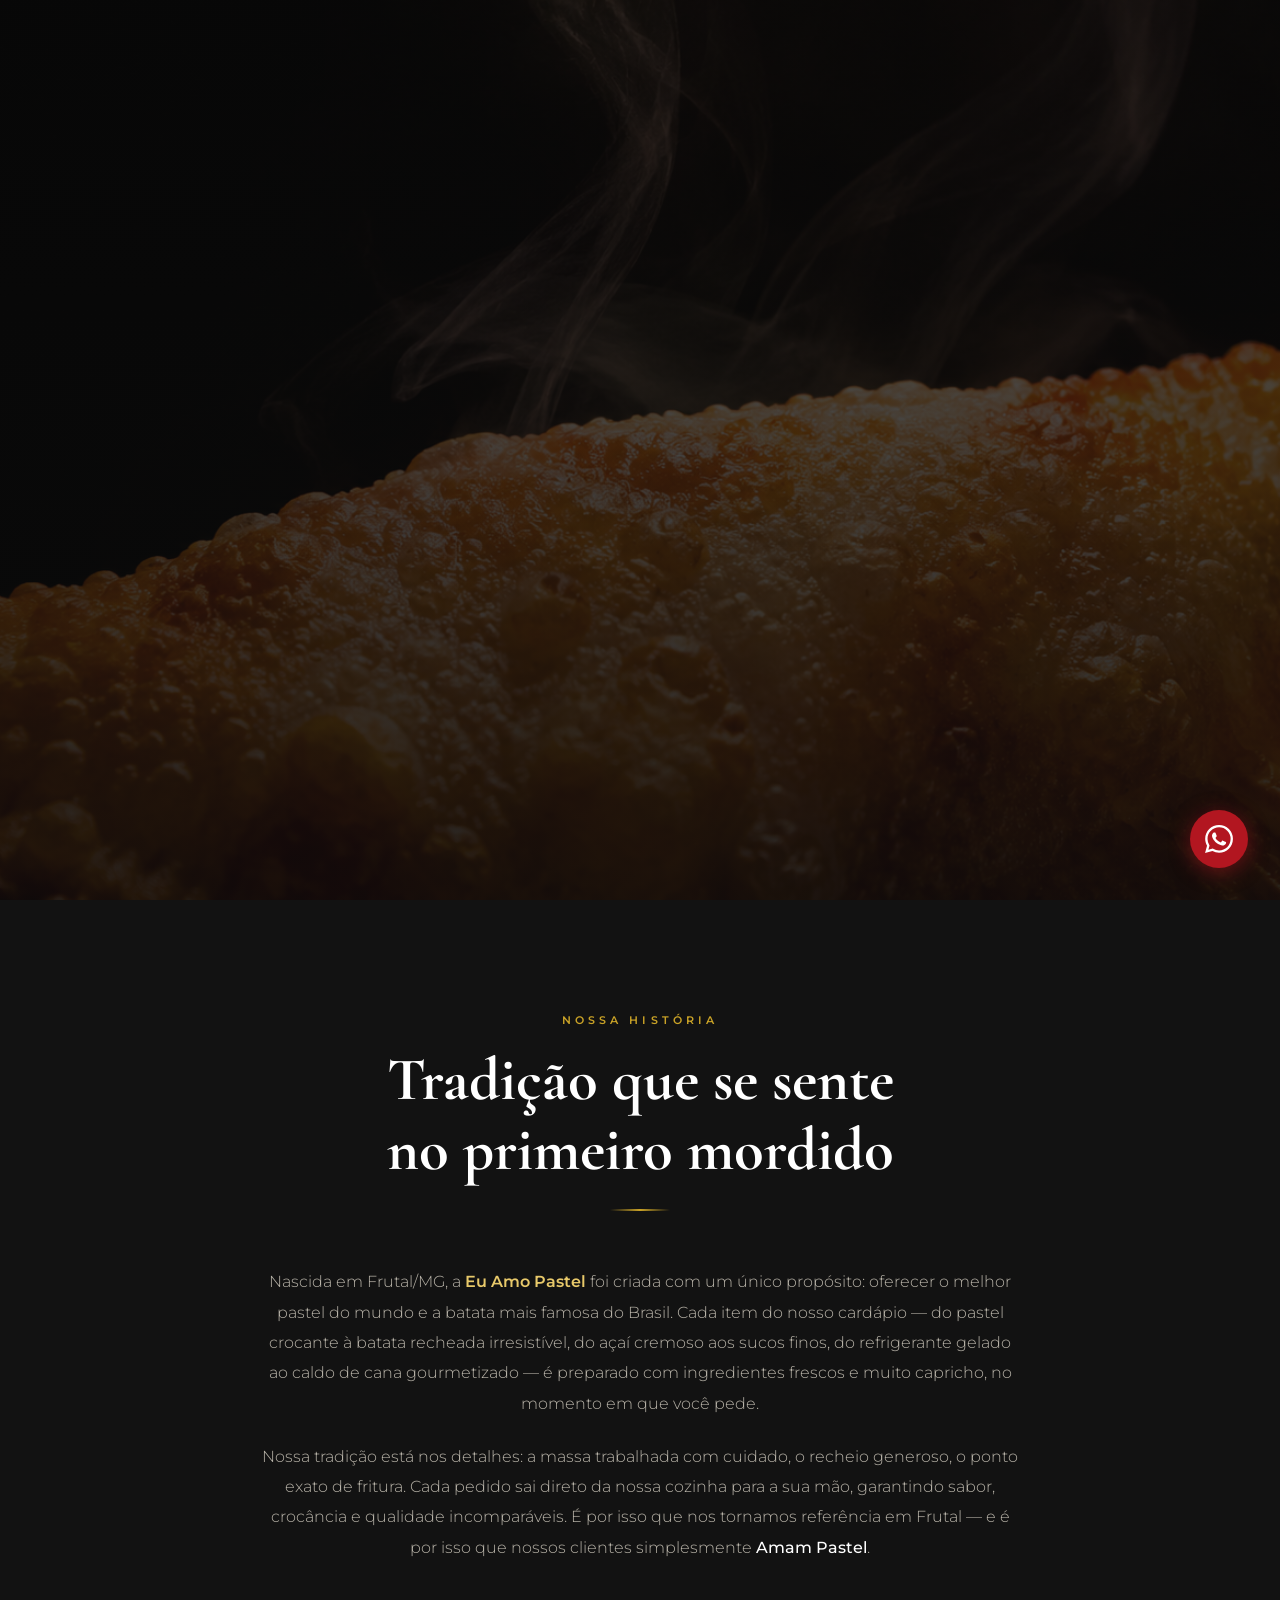
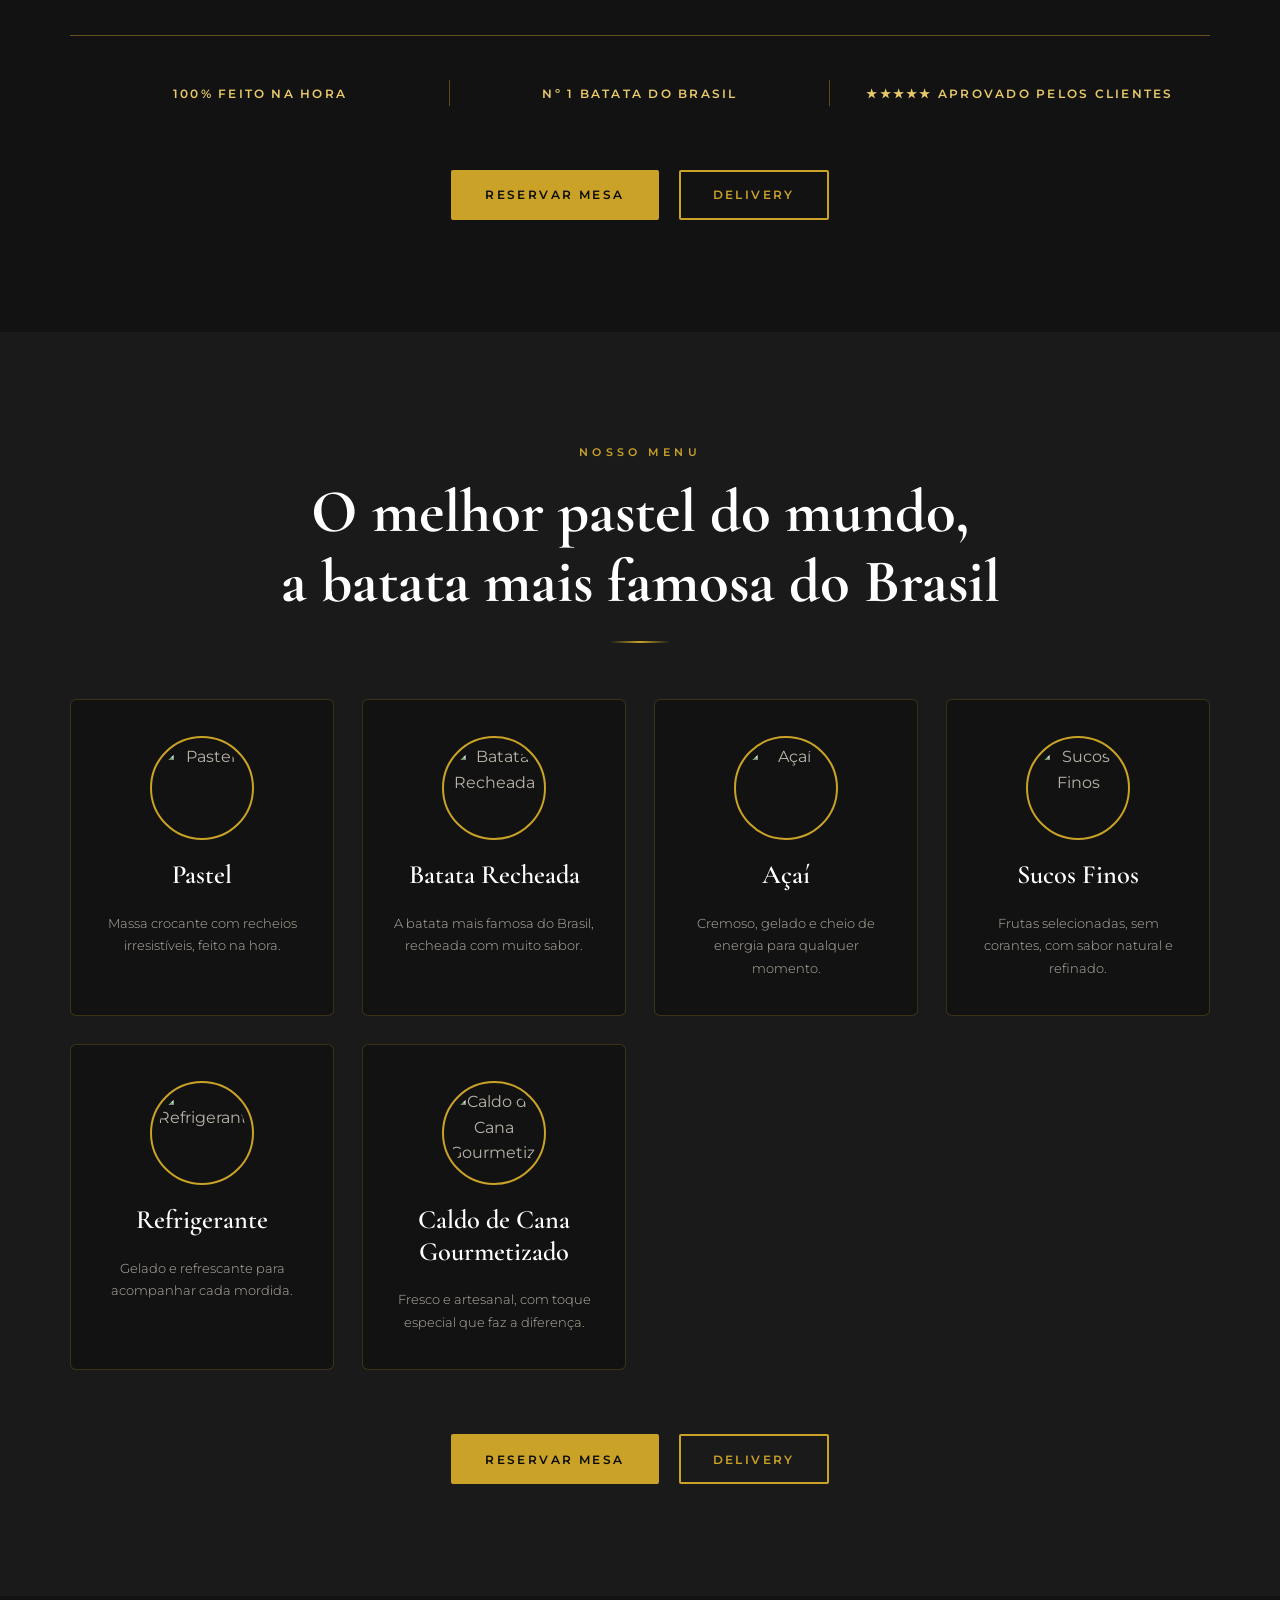
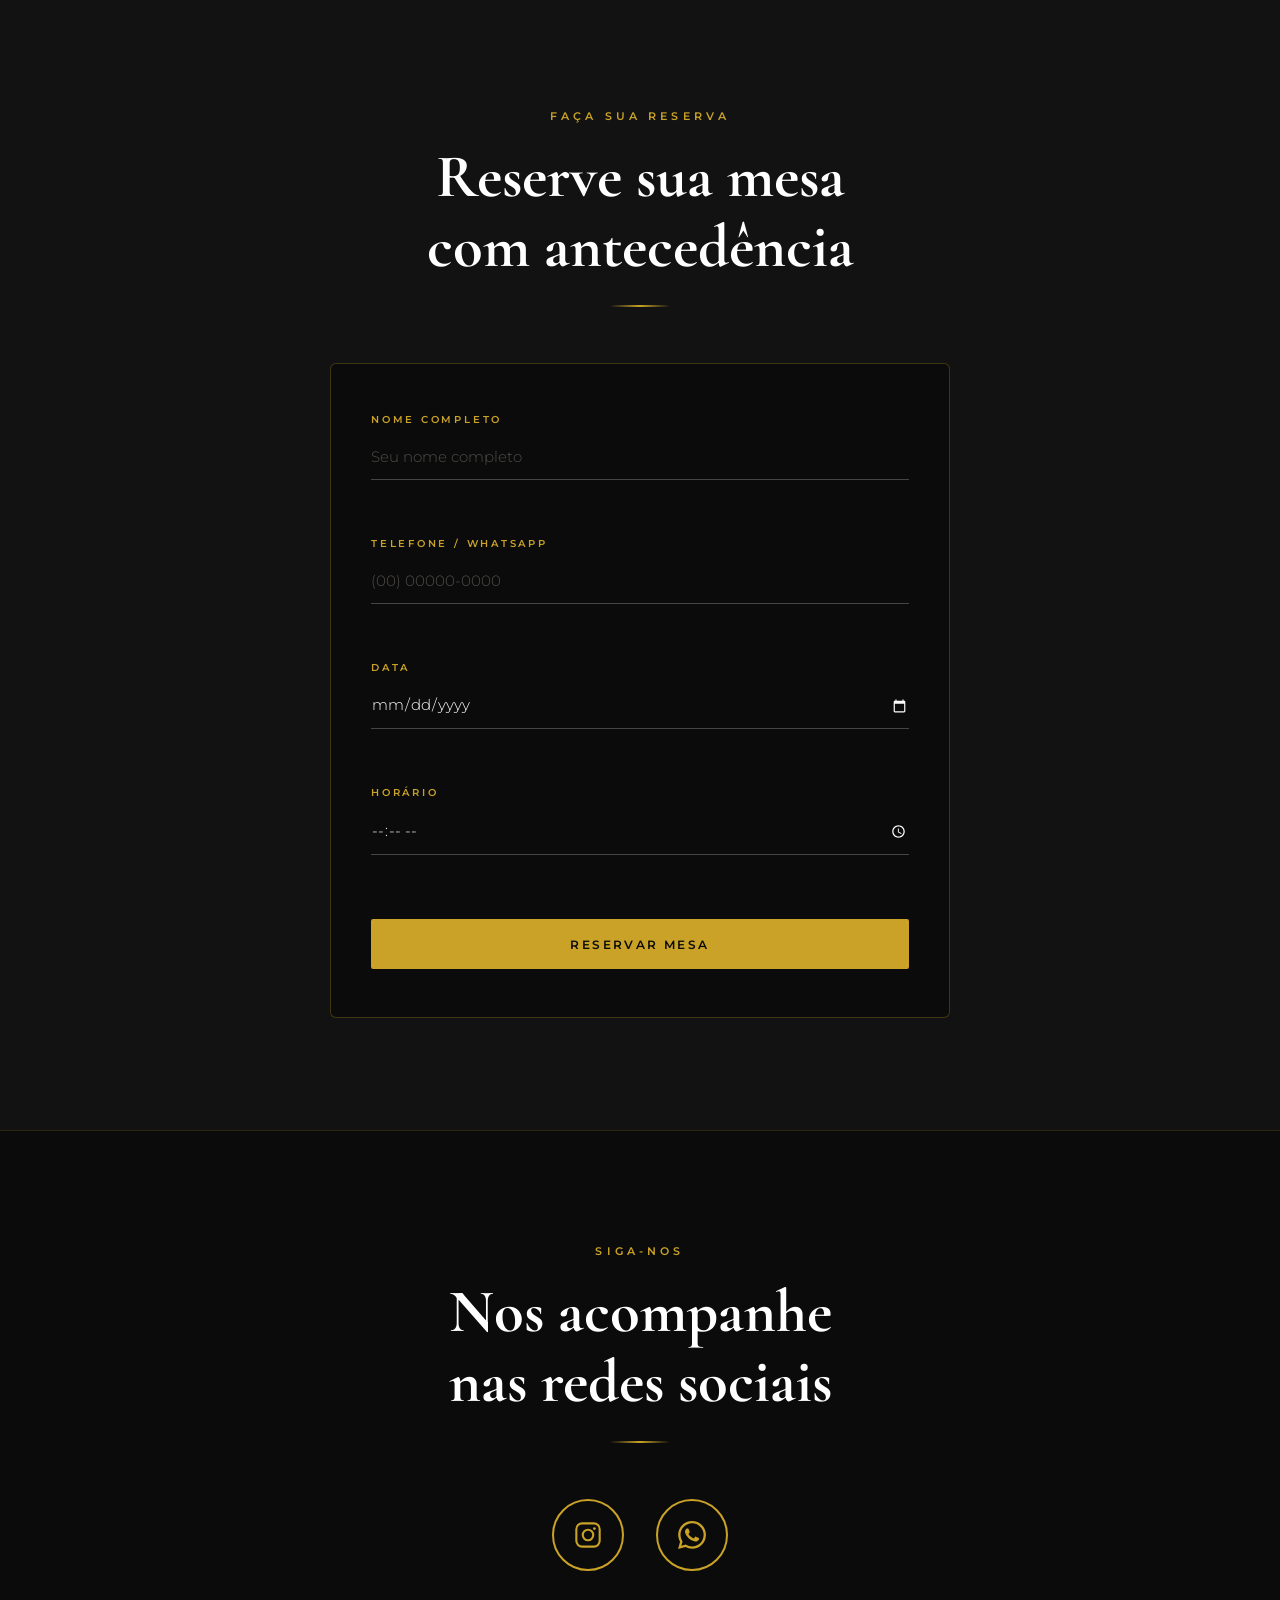
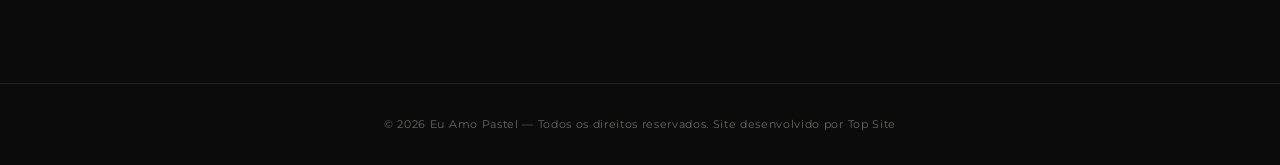
==== index.html @ 6264d691 "Adiciona base do projeto: landing page Eu Amo Pastel Inclui HTML, CSS, JS e imagem do banner conform" ====
<!DOCTYPE html>
<html lang="pt-BR">
<head>
  <meta charset="UTF-8" />
  <meta name="viewport" content="width=device-width, initial-scale=1.0" />
  <meta name="description" content="Eu Amo Pastel — Pastelaria artesanal com os melhores pastéis da cidade. Recheios irresistíveis, massa crocante e muito sabor. Peça pelo WhatsApp ou visite-nos!" />
  <meta name="keywords" content="pastelaria, pastel, pastel artesanal, pastel crocante, melhor pastel, Eu Amo Pastel" />
  <meta name="robots" content="index, follow" />

  <!-- Open Graph -->
  <meta property="og:type" content="website" />
  <meta property="og:title" content="Eu Amo Pastel — Pastelaria Artesanal" />
  <meta property="og:description" content="Pastéis artesanais com massa crocante e recheios irresistíveis. Peça agora pelo WhatsApp!" />
  <meta property="og:image" content="img/og-cover.jpg" />

  <title>Eu Amo Pastel — Pastelaria Artesanal</title>

  <!-- Google Fonts -->
  <link rel="preconnect" href="https://fonts.googleapis.com" />
  <link rel="preconnect" href="https://fonts.gstatic.com" crossorigin />
  <link
    href="https://fonts.googleapis.com/css2?family=Cormorant+Garamond:wght@600;700&family=Montserrat:wght@300;400;500;600&display=swap"
    rel="stylesheet"
  />

  <link rel="stylesheet" href="style.css" />
</head>
<body>

  <!-- ===================== BANNER ===================== -->
  <header id="banner">

    <div class="banner-overlay"></div>

    <div class="banner-centro container">

      <!-- Palavras animadas sequencialmente (controladas pelo script.js) -->
      <div class="banner-palavras-wrapper">
        <h1 class="banner-titulo banner-palavra" id="palavra-1">O MELHOR</h1>
        <h1 class="banner-titulo banner-palavra" id="palavra-2">PASTEL</h1>
        <h1 class="banner-titulo banner-palavra" id="palavra-3">DO MUNDO</h1>
      </div>

      <!-- Linha + assinatura — aparecem após as três palavras -->
      <div class="banner-assinatura" id="banner-assinatura">
        <div class="banner-linha"></div>
        <p class="banner-sub">Eu Amo Pastel &bull; Frutal</p>
      </div>

    </div>

    <!-- Seta de scroll animada no rodapé do banner -->
    <div class="banner-seta" aria-hidden="true">
      <span></span>
      <span></span>
      <span></span>
    </div>

  </header>
  <!-- =================== FIM BANNER =================== -->

  <!-- ===================== SOBRE ===================== -->
  <section id="sobre">
    <div class="container">

      <!-- Cabeçalho da seção -->
      <div class="sobre-cabecalho reveal">
        <span class="secao-sobretitulo">Nossa História</span>
        <h2 class="secao-titulo">Tradição que se sente<br>no primeiro mordido</h2>
        <div class="secao-divisor"></div>
      </div>

      <!-- Parágrafos institucionais -->
      <div class="sobre-texto reveal">
        <p>Nascida em Frutal/MG, a <strong>Eu Amo Pastel</strong> foi criada com um único propósito: oferecer o melhor pastel do mundo e a batata mais famosa do Brasil. Cada item do nosso cardápio — do pastel crocante à batata recheada irresistível, do açaí cremoso aos sucos finos, do refrigerante gelado ao caldo de cana gourmetizado — é preparado com ingredientes frescos e muito capricho, no momento em que você pede.</p>
        <p>Nossa tradição está nos detalhes: a massa trabalhada com cuidado, o recheio generoso, o ponto exato de fritura. Cada pedido sai direto da nossa cozinha para a sua mão, garantindo sabor, crocância e qualidade incomparáveis. É por isso que nos tornamos referência em Frutal — e é por isso que nossos clientes simplesmente <em>Amam Pastel</em>.</p>
      </div>

      <!-- 3 destaques lado a lado com linha dourada acima -->
      <div class="sobre-destaques reveal">
        <div class="sobre-destaque">
          <span class="destaque-texto">100% Feito na hora</span>
        </div>
        <div class="sobre-destaque">
          <span class="destaque-texto">N&ordm;&nbsp;1 Batata do Brasil</span>
        </div>
        <div class="sobre-destaque">
          <span class="destaque-texto">&#9733;&#9733;&#9733;&#9733;&#9733; Aprovado pelos clientes</span>
        </div>
      </div>

      <!-- Botões centralizados -->
      <div class="sobre-botoes reveal">
        <a href="#reserva" class="btn btn-ouro">Reservar Mesa</a>
        <a href="#" class="btn btn-vazado" id="btn-delivery-sobre">Delivery</a>
      </div>

    </div>
  </section>
  <!-- =================== FIM SOBRE =================== -->

  <!-- ===================== CARDÁPIO ===================== -->
  <section id="cardapio">
    <div class="container">

      <!-- Cabeçalho da seção -->
      <div class="cardapio-cabecalho reveal">
        <span class="secao-sobretitulo">Nosso Menu</span>
        <h2 class="secao-titulo">O melhor pastel do mundo,<br>a batata mais famosa do Brasil</h2>
        <div class="secao-divisor"></div>
      </div>

      <!-- Grid responsivo de cards de produtos -->
      <div class="cardapio-grid reveal">

        <!-- Card: Pastel -->
        <div class="card-produto">
          <!-- TROQUE AQUI: substitua 'img/pastel.jpg' pela foto real do pastel -->
          <div class="card-icone">
            <img src="img/pastel.jpg" alt="Pastel" />
          </div>
          <h3 class="card-titulo">Pastel</h3>
          <p class="card-descricao">Massa crocante com recheios irresistíveis, feito na hora.</p>
        </div>

        <!-- Card: Batata Recheada -->
        <div class="card-produto">
          <!-- TROQUE AQUI: substitua 'img/batata.jpg' pela foto real da batata recheada -->
          <div class="card-icone">
            <img src="img/batata.jpg" alt="Batata Recheada" />
          </div>
          <h3 class="card-titulo">Batata Recheada</h3>
          <p class="card-descricao">A batata mais famosa do Brasil, recheada com muito sabor.</p>
        </div>

        <!-- Card: Açaí -->
        <div class="card-produto">
          <!-- TROQUE AQUI: substitua 'img/acai.jpg' pela foto real do açaí -->
          <div class="card-icone">
            <img src="img/acai.jpg" alt="Açaí" />
          </div>
          <h3 class="card-titulo">Açaí</h3>
          <p class="card-descricao">Cremoso, gelado e cheio de energia para qualquer momento.</p>
        </div>

        <!-- Card: Sucos Finos -->
        <div class="card-produto">
          <!-- TROQUE AQUI: substitua 'img/suco.jpg' pela foto real dos sucos -->
          <div class="card-icone">
            <img src="img/suco.jpg" alt="Sucos Finos" />
          </div>
          <h3 class="card-titulo">Sucos Finos</h3>
          <p class="card-descricao">Frutas selecionadas, sem corantes, com sabor natural e refinado.</p>
        </div>

        <!-- Card: Refrigerante -->
        <div class="card-produto">
          <!-- TROQUE AQUI: substitua 'img/refrigerante.jpg' pela foto real do refrigerante -->
          <div class="card-icone">
            <img src="img/refrigerante.jpg" alt="Refrigerante" />
          </div>
          <h3 class="card-titulo">Refrigerante</h3>
          <p class="card-descricao">Gelado e refrescante para acompanhar cada mordida.</p>
        </div>

        <!-- Card: Caldo de Cana Gourmetizado -->
        <div class="card-produto">
          <!-- TROQUE AQUI: substitua 'img/caldo-cana.jpg' pela foto real do caldo de cana -->
          <div class="card-icone">
            <img src="img/caldo-cana.jpg" alt="Caldo de Cana Gourmetizado" />
          </div>
          <h3 class="card-titulo">Caldo de Cana Gourmetizado</h3>
          <p class="card-descricao">Fresco e artesanal, com toque especial que faz a diferença.</p>
        </div>

      </div><!-- fim .cardapio-grid -->

      <!-- Botões centralizados abaixo do grid -->
      <div class="cardapio-botoes reveal">
        <a href="#reserva" class="btn btn-ouro">Reservar Mesa</a>
        <a href="#" class="btn btn-vazado" id="btn-delivery-cardapio">Delivery</a>
      </div>

    </div>
  </section>
  <!-- =================== FIM CARDÁPIO =================== -->

  <!-- ===================== RESERVA ===================== -->
  <section id="reserva">
    <div class="container">

      <!-- Cabeçalho da seção -->
      <div class="reserva-cabecalho reveal">
        <span class="secao-sobretitulo">Faça sua Reserva</span>
        <h2 class="secao-titulo">Reserve sua mesa<br>com antecedência</h2>
        <div class="secao-divisor"></div>
      </div>

      <!-- Formulário centralizado -->
      <form class="reserva-form reveal" id="form-reserva" novalidate>

        <!-- Nome completo -->
        <div class="campo-grupo">
          <label class="campo-label" for="reserva-nome">Nome Completo</label>
          <input
            class="campo-input"
            type="text"
            id="reserva-nome"
            name="nome"
            placeholder="Seu nome completo"
            required
            autocomplete="name"
          />
          <span class="campo-erro" id="erro-nome"></span>
        </div>

        <!-- Telefone / WhatsApp -->
        <div class="campo-grupo">
          <label class="campo-label" for="reserva-telefone">Telefone / WhatsApp</label>
          <input
            class="campo-input"
            type="tel"
            id="reserva-telefone"
            name="telefone"
            placeholder="(00) 00000-0000"
            inputmode="numeric"
            required
            autocomplete="tel"
            maxlength="15"
          />
          <span class="campo-erro" id="erro-telefone"></span>
        </div>

        <!-- Data -->
        <div class="campo-grupo">
          <label class="campo-label" for="reserva-data">Data</label>
          <input
            class="campo-input"
            type="date"
            id="reserva-data"
            name="data"
            required
          />
          <span class="campo-erro" id="erro-data"></span>
        </div>

        <!-- Horário -->
        <div class="campo-grupo">
          <label class="campo-label" for="reserva-horario">Horário</label>
          <input
            class="campo-input"
            type="time"
            id="reserva-horario"
            name="horario"
            required
          />
          <span class="campo-erro" id="erro-horario"></span>
        </div>

        <!-- Botão 100% largura -->
        <button class="btn btn-ouro reserva-btn" type="submit">Reservar Mesa</button>

      </form>

    </div>
  </section>
  <!-- =================== FIM RESERVA =================== -->

  <!-- ===================== REDES SOCIAIS ===================== -->
  <section id="redes-sociais">
    <div class="container">

      <div class="redes-cabecalho reveal">
        <span class="secao-sobretitulo">Siga-nos</span>
        <h2 class="secao-titulo">Nos acompanhe<br>nas redes sociais</h2>
        <div class="secao-divisor"></div>
      </div>

      <div class="redes-icones reveal">

        <!-- Instagram -->
        <a
          href="https://www.instagram.com/euamopastel.frutal"
          class="rede-link"
          target="_blank"
          rel="noopener noreferrer"
          aria-label="Instagram Eu Amo Pastel"
        >
          <svg xmlns="http://www.w3.org/2000/svg" viewBox="0 0 24 24" aria-hidden="true">
            <rect x="2" y="2" width="20" height="20" rx="5" ry="5" fill="none" stroke="currentColor" stroke-width="1.8" stroke-linecap="round"/>
            <circle cx="12" cy="12" r="4.5" fill="none" stroke="currentColor" stroke-width="1.8"/>
            <circle cx="17.5" cy="6.5" r="1.2" fill="currentColor"/>
          </svg>
        </a>

        <!-- WhatsApp (href configurado pelo script.js) -->
        <a
          href="#"
          class="rede-link"
          id="btn-whatsapp-rede"
          target="_blank"
          rel="noopener noreferrer"
          aria-label="WhatsApp Eu Amo Pastel"
        >
          <svg xmlns="http://www.w3.org/2000/svg" viewBox="0 0 24 24" fill="currentColor" aria-hidden="true">
            <path d="M17.472 14.382c-.297-.149-1.758-.867-2.03-.967-.273-.099-.471-.148-.67.15-.197.297-.767.966-.94 1.164-.173.199-.347.223-.644.075-.297-.15-1.255-.463-2.39-1.475-.883-.788-1.48-1.761-1.653-2.059-.173-.297-.018-.458.13-.606.134-.133.298-.347.446-.52.149-.174.198-.298.298-.497.099-.198.05-.371-.025-.52-.075-.149-.669-1.612-.916-2.207-.242-.579-.487-.5-.669-.51-.173-.008-.371-.01-.57-.01-.198 0-.52.074-.792.372-.272.297-1.04 1.016-1.04 2.479 0 1.462 1.065 2.875 1.213 3.074.149.198 2.096 3.2 5.077 4.487.709.306 1.262.489 1.694.625.712.227 1.36.195 1.871.118.571-.085 1.758-.719 2.006-1.413.248-.694.248-1.289.173-1.413-.074-.124-.272-.198-.57-.347m-5.421 7.403h-.004a9.87 9.87 0 01-5.031-1.378l-.361-.214-3.741.982.998-3.648-.235-.374a9.86 9.86 0 01-1.51-5.26c.001-5.45 4.436-9.884 9.888-9.884 2.64 0 5.122 1.03 6.988 2.898a9.825 9.825 0 012.893 6.994c-.003 5.45-4.437 9.884-9.885 9.884m8.413-18.297A11.815 11.815 0 0012.05 0C5.495 0 .16 5.335.157 11.892c0 2.096.547 4.142 1.588 5.945L.057 24l6.305-1.654a11.882 11.882 0 005.683 1.448h.005c6.554 0 11.89-5.335 11.893-11.893a11.821 11.821 0 00-3.48-8.413z"/>
          </svg>
        </a>

      </div>

    </div>
  </section>
  <!-- =================== FIM REDES SOCIAIS =================== -->

  <!-- ===================== FOOTER ===================== -->
  <footer>
    <p class="footer-texto">© 2026 Eu Amo Pastel &mdash; Todos os direitos reservados. Site desenvolvido por Top Site</p>
  </footer>
  <!-- =================== FIM FOOTER =================== -->

  <!-- Botão flutuante fixo de WhatsApp (href via script.js) -->
  <a
    href="#"
    class="btn-flutuante-whatsapp"
    id="btn-flutuante-whatsapp"
    target="_blank"
    rel="noopener noreferrer"
    aria-label="Fale conosco pelo WhatsApp"
  >
    <svg xmlns="http://www.w3.org/2000/svg" viewBox="0 0 24 24" fill="currentColor" aria-hidden="true">
      <path d="M17.472 14.382c-.297-.149-1.758-.867-2.03-.967-.273-.099-.471-.148-.67.15-.197.297-.767.966-.94 1.164-.173.199-.347.223-.644.075-.297-.15-1.255-.463-2.39-1.475-.883-.788-1.48-1.761-1.653-2.059-.173-.297-.018-.458.13-.606.134-.133.298-.347.446-.52.149-.174.198-.298.298-.497.099-.198.05-.371-.025-.52-.075-.149-.669-1.612-.916-2.207-.242-.579-.487-.5-.669-.51-.173-.008-.371-.01-.57-.01-.198 0-.52.074-.792.372-.272.297-1.04 1.016-1.04 2.479 0 1.462 1.065 2.875 1.213 3.074.149.198 2.096 3.2 5.077 4.487.709.306 1.262.489 1.694.625.712.227 1.36.195 1.871.118.571-.085 1.758-.719 2.006-1.413.248-.694.248-1.289.173-1.413-.074-.124-.272-.198-.57-.347m-5.421 7.403h-.004a9.87 9.87 0 01-5.031-1.378l-.361-.214-3.741.982.998-3.648-.235-.374a9.86 9.86 0 01-1.51-5.26c.001-5.45 4.436-9.884 9.888-9.884 2.64 0 5.122 1.03 6.988 2.898a9.825 9.825 0 012.893 6.994c-.003 5.45-4.437 9.884-9.885 9.884m8.413-18.297A11.815 11.815 0 0012.05 0C5.495 0 .16 5.335.157 11.892c0 2.096.547 4.142 1.588 5.945L.057 24l6.305-1.654a11.882 11.882 0 005.683 1.448h.005c6.554 0 11.89-5.335 11.893-11.893a11.821 11.821 0 00-3.48-8.413z"/>
    </svg>
  </a>

  <script src="script.js" defer></script>
</body>
</html>
---- style.css ----
/* ===========================
   VARIÁVEIS GLOBAIS
=========================== */
:root {
  --preto:      #0b0b0b;
  --preto-2:    #121212;
  --ouro:       #c9a227;
  --ouro-claro: #e8c96a;
  --vermelho:   #b21620;
  --amarelo:    #f2b705;
  --branco:     #ffffff;
  --cinza:      #b8b3a8;

  --fonte-titulo: 'Cormorant Garamond', serif;
  --fonte-corpo:  'Montserrat', sans-serif;
}

/* ===========================
   RESET BÁSICO
=========================== */
*,
*::before,
*::after {
  margin: 0;
  padding: 0;
  box-sizing: border-box;
}

html {
  scroll-behavior: smooth;
}

body {
  background-color: var(--preto);
  color: var(--cinza);
  font-family: var(--fonte-corpo);
  font-weight: 400;
  font-size: 1rem;
  line-height: 1.6;
  -webkit-font-smoothing: antialiased;
}

img,
video {
  display: block;
  max-width: 100%;
}

a {
  color: inherit;
  text-decoration: none;
}

ul,
ol {
  list-style: none;
}

button,
input,
select,
textarea {
  font: inherit;
  border: none;
  outline: none;
  background: none;
  cursor: pointer;
}

/* ===========================
   CONTAINER
=========================== */
.container {
  width: min(1140px, 90%);
  margin-inline: auto;
}

/* ===========================
   BOTÕES
=========================== */
.btn {
  display: inline-flex;
  align-items: center;
  justify-content: center;
  gap: 0.5rem;
  padding: 0.85rem 2rem;
  font-family: var(--fonte-corpo);
  font-size: 0.75rem;
  font-weight: 600;
  text-transform: uppercase;
  letter-spacing: 0.2em;
  border-radius: 2px;
  transition: filter 0.25s ease, transform 0.2s ease;
  cursor: pointer;
  white-space: nowrap;
}

.btn:hover {
  filter: brightness(1.1);
  transform: translateY(-2px);
}

.btn:active {
  transform: translateY(0);
  filter: brightness(0.95);
}

/* Botão dourado — fundo dourado, texto preto */
.btn-ouro {
  background-color: var(--ouro);
  color: var(--preto);
  border: 2px solid var(--ouro);
}

.btn-ouro:hover {
  background-color: var(--ouro-claro);
  border-color: var(--ouro-claro);
}

/* Botão vazado — transparente com borda dourada */
.btn-vazado {
  background-color: transparent;
  color: var(--ouro);
  border: 2px solid var(--ouro);
}

.btn-vazado:hover {
  background-color: var(--ouro);
  color: var(--preto);
}

/* ===========================
   REVEAL (animação por scroll)
=========================== */
.reveal {
  opacity: 0;
  transform: translateY(32px);
  transition: opacity 0.7s ease, transform 0.7s ease;
}

.reveal.visivel {
  opacity: 1;
  transform: translateY(0);
}

/* ===========================
   BANNER
=========================== */
#banner {
  position: relative;
  height: 100vh;
  min-height: 600px;
  display: flex;
  align-items: center;
  justify-content: center;
  overflow: hidden;
  background-image: url('img/banner.png');
  background-size: cover;
  background-position: center;
  background-repeat: no-repeat;
}

/* Overlay escuro sobre a imagem de fundo */
.banner-overlay {
  position: absolute;
  inset: 0;
  background: linear-gradient(
    to bottom,
    rgba(11, 11, 11, 0.65) 0%,
    rgba(11, 11, 11, 0.88) 100%
  );
  z-index: 1;
}

/* Área central com as palavras e assinatura */
.banner-centro {
  position: relative;
  z-index: 2;
  text-align: center;
  display: flex;
  flex-direction: column;
  align-items: center;
  gap: 2.5rem;
}

/* Wrapper com altura fixa para as palavras sobrepostas */
.banner-palavras-wrapper {
  position: relative;
  width: 100%;
  height: clamp(4rem, 14vw, 11rem);
  display: flex;
  align-items: center;
  justify-content: center;
}

/* Cada palavra: invisível por padrão, posicionada sobre as demais */
.banner-palavra {
  position: absolute;
  font-family: var(--fonte-titulo);
  font-size: clamp(3.2rem, 11vw, 10rem);
  font-weight: 700;
  text-transform: uppercase;
  letter-spacing: 0.12em;
  line-height: 1;
  white-space: nowrap;

  /* Gradiente dourado no texto */
  background: linear-gradient(
    135deg,
    var(--ouro)       0%,
    var(--ouro-claro) 45%,
    var(--ouro)       100%
  );
  -webkit-background-clip: text;
  -webkit-text-fill-color: transparent;
  background-clip: text;

  /* Estado inicial: invisível, borrado, deslocado para baixo */
  opacity: 0;
  filter: blur(14px);
  transform: translateY(28px);
  transition: opacity 0.7s ease, filter 0.7s ease, transform 0.7s ease;
}

/* Estado visível (entrada) */
.banner-palavra.entrada {
  opacity: 1;
  filter: blur(0);
  transform: translateY(0);
}

/* Estado de saída (sai para cima, com blur) */
.banner-palavra.saida {
  opacity: 0;
  filter: blur(10px);
  transform: translateY(-22px);
  transition: opacity 0.45s ease, filter 0.45s ease, transform 0.45s ease;
}

/* Assinatura: linha dourada + texto — aparece após as palavras */
.banner-assinatura {
  display: flex;
  flex-direction: column;
  align-items: center;
  gap: 1rem;
  opacity: 0;
  transform: translateY(18px);
  transition: opacity 0.9s ease, transform 0.9s ease;
}

.banner-assinatura.visivel {
  opacity: 1;
  transform: translateY(0);
}

/* Linha fina dourada */
.banner-linha {
  width: 100px;
  height: 1px;
  background: linear-gradient(to right, transparent, var(--ouro), transparent);
}

/* Texto "Eu Amo Pastel • Frutal" */
.banner-sub {
  font-family: var(--fonte-corpo);
  font-size: clamp(0.7rem, 1.5vw, 0.9rem);
  font-weight: 500;
  letter-spacing: 0.35em;
  text-transform: uppercase;
  color: var(--ouro-claro);
}

/* Seta de scroll animada no rodapé */
.banner-seta {
  position: absolute;
  bottom: 2.5rem;
  left: 50%;
  transform: translateX(-50%);
  z-index: 2;
  display: flex;
  flex-direction: column;
  align-items: center;
  gap: 4px;
}

/* Cada chevron da seta */
.banner-seta span {
  display: block;
  width: 14px;
  height: 14px;
  border-right: 2px solid var(--ouro);
  border-bottom: 2px solid var(--ouro);
  transform: rotate(45deg);
  opacity: 0;
  animation: seta-descer 1.6s ease-in-out infinite;
}

.banner-seta span:nth-child(1) { animation-delay: 0s; }
.banner-seta span:nth-child(2) { animation-delay: 0.22s; }
.banner-seta span:nth-child(3) { animation-delay: 0.44s; }

@keyframes seta-descer {
  0%   { opacity: 0;   transform: rotate(45deg) translate(-5px, -5px); }
  40%  { opacity: 0.9; }
  100% { opacity: 0;   transform: rotate(45deg) translate(5px, 5px); }
}

/* ===========================
   CABEÇALHO DE SEÇÃO (padrão global)
=========================== */
.secao-sobretitulo {
  display: block;
  font-family: var(--fonte-corpo);
  font-size: 0.68rem;
  font-weight: 600;
  letter-spacing: 0.38em;
  text-transform: uppercase;
  color: var(--ouro);
  margin-bottom: 1rem;
}

.secao-titulo {
  font-family: var(--fonte-titulo);
  font-size: clamp(2.2rem, 5vw, 3.8rem);
  font-weight: 700;
  color: var(--branco);
  line-height: 1.15;
  margin-bottom: 1.5rem;
}

.secao-divisor {
  width: 60px;
  height: 2px;
  background: linear-gradient(to right, transparent, var(--ouro), transparent);
  margin: 0 auto;
}

/* ===========================
   SOBRE
=========================== */
#sobre {
  padding: 7rem 0;
  background-color: var(--preto-2);
}

.sobre-cabecalho {
  text-align: center;
  margin-bottom: 3.5rem;
}

/* Parágrafos institucionais */
.sobre-texto {
  max-width: 760px;
  margin: 0 auto 4.5rem;
  text-align: center;
  display: flex;
  flex-direction: column;
  gap: 1.4rem;
}

.sobre-texto p {
  font-size: clamp(0.88rem, 1.5vw, 1rem);
  font-weight: 300;
  color: var(--cinza);
  line-height: 1.9;
}

.sobre-texto strong {
  color: var(--ouro-claro);
  font-weight: 600;
}

.sobre-texto em {
  color: var(--branco);
  font-style: normal;
  font-weight: 500;
}

/* Destaques separados por linha dourada acima */
.sobre-destaques {
  display: flex;
  justify-content: center;
  align-items: center;
  border-top: 1px solid rgba(201, 162, 39, 0.45);
  padding-top: 2.75rem;
  margin-bottom: 4rem;
}

.sobre-destaque {
  flex: 1;
  text-align: center;
  padding: 0 1.5rem;
  position: relative;
}

/* Separador vertical entre destaques */
.sobre-destaque:not(:last-child)::after {
  content: '';
  position: absolute;
  right: 0;
  top: 50%;
  transform: translateY(-50%);
  width: 1px;
  height: 1.6rem;
  background-color: var(--ouro);
  opacity: 0.4;
}

.destaque-texto {
  font-family: var(--fonte-corpo);
  font-size: clamp(0.62rem, 1.2vw, 0.78rem);
  font-weight: 600;
  letter-spacing: 0.18em;
  text-transform: uppercase;
  color: var(--ouro-claro);
}

/* Botões centralizados */
.sobre-botoes {
  display: flex;
  justify-content: center;
  align-items: center;
  gap: 1.25rem;
  flex-wrap: wrap;
}

/* ===========================
   SOBRE — RESPONSIVO
=========================== */
@media (max-width: 600px) {
  #sobre {
    padding: 5rem 0;
  }

  .sobre-destaques {
    flex-direction: column;
    gap: 2rem;
    padding-top: 2rem;
  }

  .sobre-destaque::after {
    display: none;
  }

  .sobre-destaque {
    padding: 0;
  }
}

/* ===========================
   CARDÁPIO
=========================== */
#cardapio {
  /* Levemente mais claro que --preto-2 (#121212) para contrastar com as seções vizinhas */
  background-color: #1a1a1a;
  padding: 7rem 0;
}

.cardapio-cabecalho {
  text-align: center;
  margin-bottom: 3.5rem;
}

/* Grid responsivo: mínimo 230px por coluna */
.cardapio-grid {
  display: grid;
  grid-template-columns: repeat(auto-fit, minmax(230px, 1fr));
  gap: 1.75rem;
  margin-bottom: 4rem;
}

/* Card de produto */
.card-produto {
  background-color: var(--preto-2);
  border: 1px solid rgba(201, 162, 39, 0.22);
  border-radius: 6px;
  padding: 2.25rem 1.75rem;
  display: flex;
  flex-direction: column;
  align-items: center;
  text-align: center;
  gap: 1.25rem;
  transition: transform 0.3s ease, border-color 0.3s ease, box-shadow 0.3s ease;
}

/* Hover: eleva o card e destaca a borda dourada */
.card-produto:hover {
  transform: translateY(-8px);
  border-color: var(--ouro);
  box-shadow: 0 14px 36px rgba(201, 162, 39, 0.13);
}

/* Ícone redondo com borda dourada e respiro interno */
.card-icone {
  width: 104px;
  height: 104px;
  border-radius: 50%;
  border: 2px solid var(--ouro);
  padding: 6px;
  flex-shrink: 0;
  overflow: hidden;
}

.card-icone img {
  width: 100%;
  height: 100%;
  object-fit: cover;
  border-radius: 50%;
}

/* Título na fonte serifada */
.card-titulo {
  font-family: var(--fonte-titulo);
  font-size: clamp(1.3rem, 2.5vw, 1.65rem);
  font-weight: 600;
  color: var(--branco);
  line-height: 1.2;
}

/* Descrição curta */
.card-descricao {
  font-size: 0.82rem;
  font-weight: 300;
  color: var(--cinza);
  line-height: 1.7;
}

/* Botões abaixo do grid */
.cardapio-botoes {
  display: flex;
  justify-content: center;
  align-items: center;
  gap: 1.25rem;
  flex-wrap: wrap;
}

/* ===========================
   CARDÁPIO — RESPONSIVO
=========================== */
@media (max-width: 600px) {
  #cardapio {
    padding: 5rem 0;
  }
}

/* ===========================
   RESERVA
=========================== */
#reserva {
  background-color: var(--preto-2);
  padding: 7rem 0;
}

.reserva-cabecalho {
  text-align: center;
  margin-bottom: 3.5rem;
}

/* Formulário centralizado com borda dourada sutil */
.reserva-form {
  max-width: 620px;
  margin: 0 auto;
  background-color: var(--preto);
  border: 1px solid rgba(201, 162, 39, 0.28);
  border-radius: 6px;
  padding: 3rem 2.5rem;
  display: flex;
  flex-direction: column;
  gap: 2rem;
}

/* Grupo campo: empilha label + input + mensagem de erro */
.campo-grupo {
  display: flex;
  flex-direction: column;
  gap: 0.5rem;
}

/* Label pequena em dourado, caixa alta, espaçamento amplo */
.campo-label {
  font-family: var(--fonte-corpo);
  font-size: 0.62rem;
  font-weight: 600;
  letter-spacing: 0.28em;
  text-transform: uppercase;
  color: var(--ouro);
  cursor: text;
}

/* Input com apenas borda inferior */
.campo-input {
  background: transparent;
  border: none;
  border-bottom: 1px solid rgba(184, 179, 168, 0.35);
  border-radius: 0;
  padding: 0.6rem 0;
  font-family: var(--fonte-corpo);
  font-size: 0.92rem;
  font-weight: 300;
  color: var(--branco);
  width: 100%;
  cursor: text;
  transition: border-color 0.25s ease;
  -webkit-appearance: none;
  appearance: none;
}

/* Borda inferior dourada no foco */
.campo-input:focus {
  border-bottom-color: var(--ouro);
  outline: none;
}

/* Placeholder discreto */
.campo-input::placeholder {
  color: rgba(184, 179, 168, 0.4);
  font-weight: 300;
}

/* Forçar esquema escuro nos pickers de data e hora */
.campo-input[type="date"],
.campo-input[type="time"] {
  color-scheme: dark;
}

/* Mensagem de erro discreta em vermelho abaixo do campo */
.campo-erro {
  display: block;
  font-family: var(--fonte-corpo);
  font-size: 0.72rem;
  font-weight: 400;
  color: var(--vermelho);
  letter-spacing: 0.02em;
  min-height: 1rem;
}

/* Botão ocupa 100% da largura do formulário */
.reserva-btn {
  width: 100%;
  margin-top: 0.5rem;
}

/* ===========================
   RESERVA — RESPONSIVO
=========================== */
@media (max-width: 600px) {
  #reserva {
    padding: 5rem 0;
  }

  .reserva-form {
    padding: 2rem 1.25rem;
  }
}

/* ===========================
   REDES SOCIAIS
=========================== */
#redes-sociais {
  background-color: var(--preto);
  padding: 7rem 0;
  border-top: 1px solid rgba(201, 162, 39, 0.18);
}

.redes-cabecalho {
  text-align: center;
  margin-bottom: 3.5rem;
}

.redes-icones {
  display: flex;
  justify-content: center;
  align-items: center;
  gap: 2rem;
}

/* Ícone circular com borda dourada */
.rede-link {
  display: flex;
  align-items: center;
  justify-content: center;
  width: 72px;
  height: 72px;
  border-radius: 50%;
  border: 2px solid var(--ouro);
  color: var(--ouro);
  transition: background-color 0.3s ease, color 0.3s ease, transform 0.25s ease;
  flex-shrink: 0;
}

.rede-link:hover {
  background-color: var(--ouro);
  color: var(--preto);
  transform: translateY(-4px);
}

.rede-link svg {
  width: 28px;
  height: 28px;
}

/* ===========================
   REDES SOCIAIS — RESPONSIVO
=========================== */
@media (max-width: 600px) {
  #redes-sociais {
    padding: 5rem 0;
  }
}

/* ===========================
   FOOTER
=========================== */
footer {
  background-color: var(--preto);
  padding: 2rem 1.5rem;
  text-align: center;
  border-top: 1px solid rgba(201, 162, 39, 0.15);
}

.footer-texto {
  font-family: var(--fonte-corpo);
  font-size: 0.7rem;
  font-weight: 400;
  letter-spacing: 0.06em;
  color: rgba(184, 179, 168, 0.55);
  line-height: 1.6;
}

/* ===========================
   BOTÃO FLUTUANTE WHATSAPP
=========================== */
.btn-flutuante-whatsapp {
  position: fixed;
  bottom: 2rem;
  right: 2rem;
  z-index: 9999;
  width: 58px;
  height: 58px;
  border-radius: 50%;
  background-color: var(--vermelho);
  color: var(--branco);
  display: flex;
  align-items: center;
  justify-content: center;
  box-shadow: 0 4px 20px rgba(178, 22, 32, 0.5);
  transition: background-color 0.3s ease, color 0.3s ease,
              transform 0.25s ease, box-shadow 0.3s ease;
}

.btn-flutuante-whatsapp:hover {
  background-color: var(--ouro);
  color: var(--preto);
  transform: scale(1.1);
  box-shadow: 0 6px 28px rgba(201, 162, 39, 0.45);
}

.btn-flutuante-whatsapp svg {
  width: 28px;
  height: 28px;
}

/* ===========================
   BOTÃO FLUTUANTE — RESPONSIVO
=========================== */
@media (max-width: 600px) {
  .btn-flutuante-whatsapp {
    width: 52px;
    height: 52px;
    bottom: 1.5rem;
    right: 1.25rem;
  }

  .btn-flutuante-whatsapp svg {
    width: 24px;
    height: 24px;
  }
}
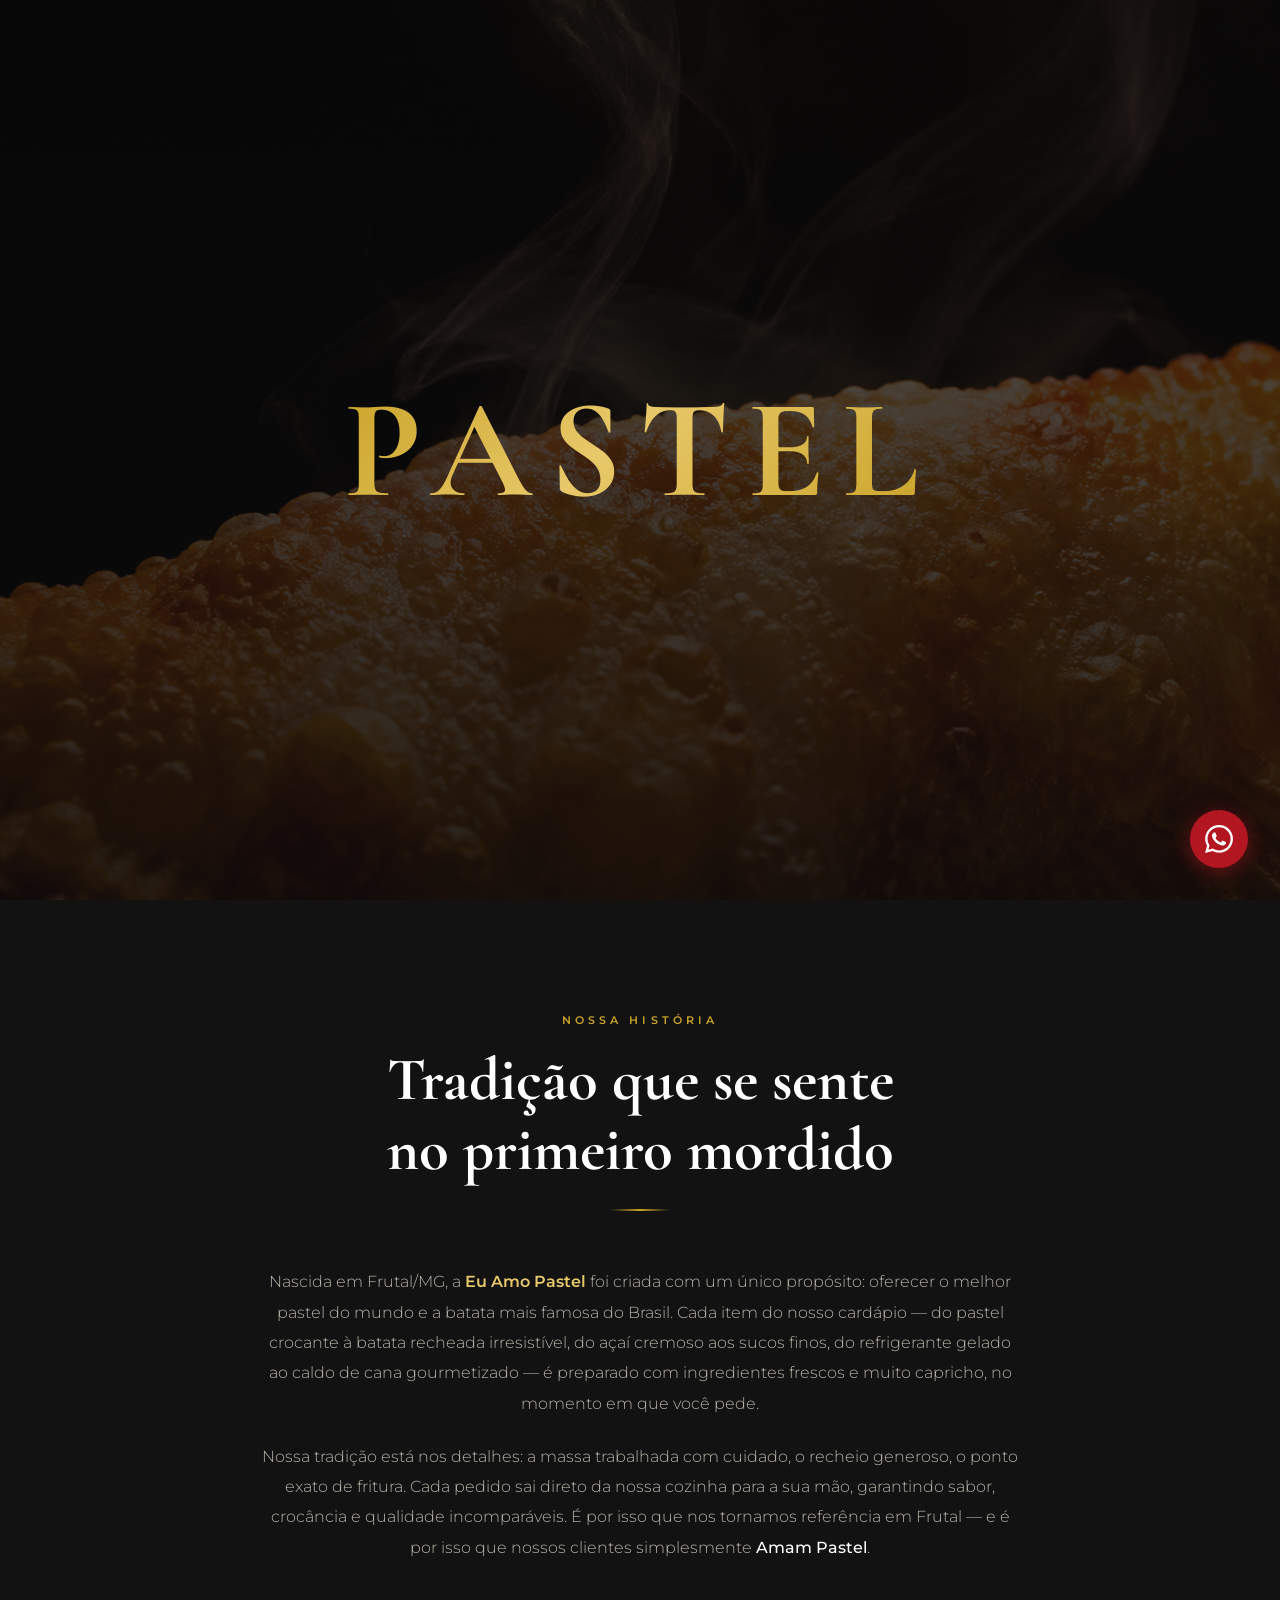
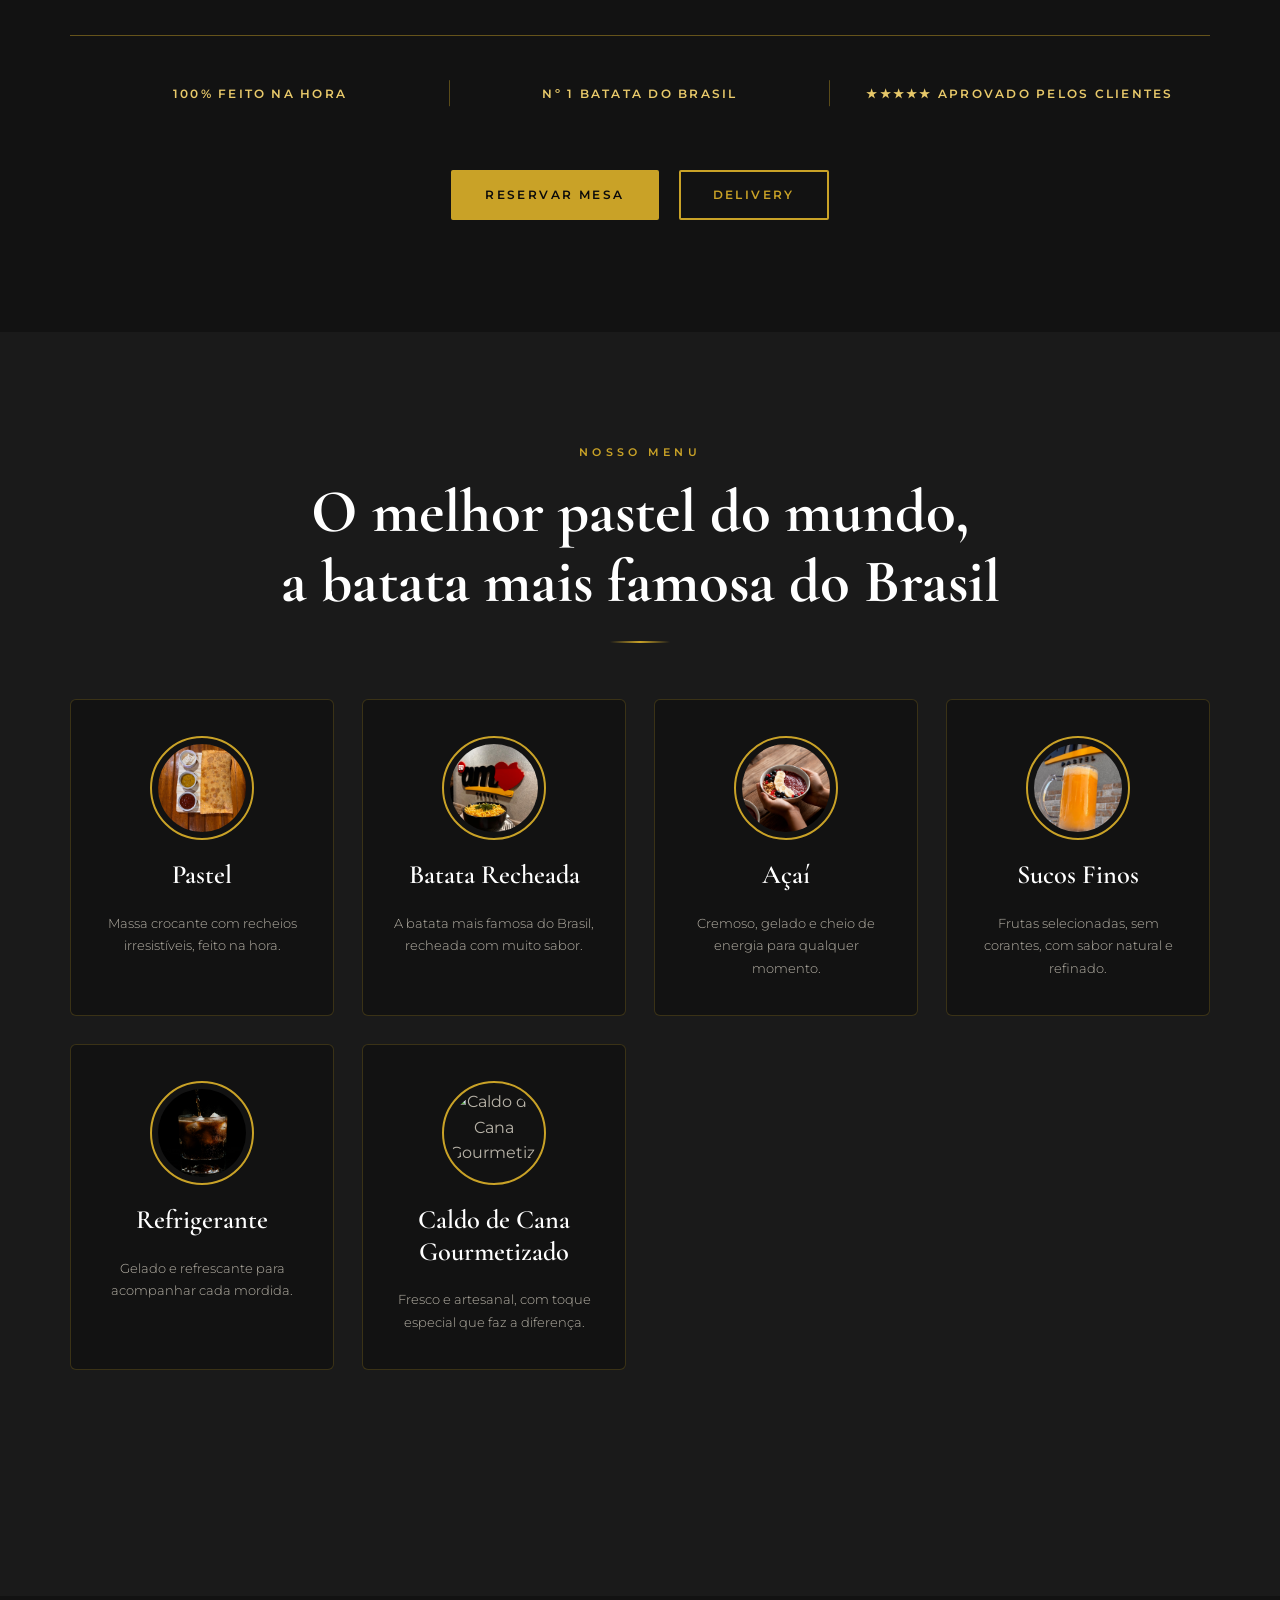
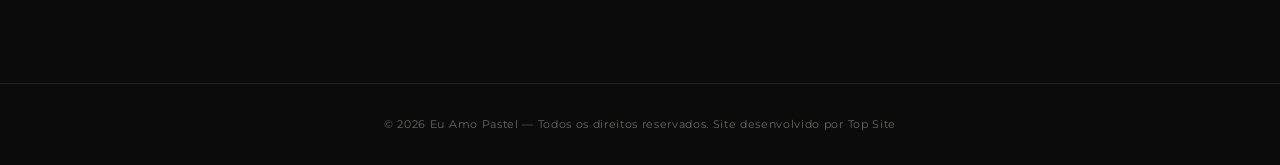
==== commit fa7261f6: "Adiciona logo animado no banner e fotos reais do cardápio Substitui a assinatura em texto do banner " ====
--- a/index.html
+++ b/index.html
@@ -34,17 +34,12 @@
 
     <div class="banner-centro container">
 
-      <!-- Palavras animadas sequencialmente (controladas pelo script.js) -->
+      <!-- Palavras e logo animadas sequencialmente (controladas pelo script.js) -->
       <div class="banner-palavras-wrapper">
         <h1 class="banner-titulo banner-palavra" id="palavra-1">O MELHOR</h1>
         <h1 class="banner-titulo banner-palavra" id="palavra-2">PASTEL</h1>
         <h1 class="banner-titulo banner-palavra" id="palavra-3">DO MUNDO</h1>
-      </div>
-
-      <!-- Linha + assinatura — aparecem após as três palavras -->
-      <div class="banner-assinatura" id="banner-assinatura">
-        <div class="banner-linha"></div>
-        <p class="banner-sub">Eu Amo Pastel &bull; Frutal</p>
+        <img class="banner-logo" id="banner-logo" src="img/logoeuamopastel.png" alt="Eu Amo Pastel" />
       </div>
 
     </div>
@@ -115,9 +110,8 @@
 
         <!-- Card: Pastel -->
         <div class="card-produto">
-          <!-- TROQUE AQUI: substitua 'img/pastel.jpg' pela foto real do pastel -->
-          <div class="card-icone">
-            <img src="img/pastel.jpg" alt="Pastel" />
+          <div class="card-icone">
+            <img src="img/pastel.jpeg" alt="Pastel" />
           </div>
           <h3 class="card-titulo">Pastel</h3>
           <p class="card-descricao">Massa crocante com recheios irresistíveis, feito na hora.</p>
@@ -125,9 +119,8 @@
 
         <!-- Card: Batata Recheada -->
         <div class="card-produto">
-          <!-- TROQUE AQUI: substitua 'img/batata.jpg' pela foto real da batata recheada -->
-          <div class="card-icone">
-            <img src="img/batata.jpg" alt="Batata Recheada" />
+          <div class="card-icone">
+            <img src="img/batata.jpeg" alt="Batata Recheada" />
           </div>
           <h3 class="card-titulo">Batata Recheada</h3>
           <p class="card-descricao">A batata mais famosa do Brasil, recheada com muito sabor.</p>
@@ -135,7 +128,6 @@
 
         <!-- Card: Açaí -->
         <div class="card-produto">
-          <!-- TROQUE AQUI: substitua 'img/acai.jpg' pela foto real do açaí -->
           <div class="card-icone">
             <img src="img/acai.jpg" alt="Açaí" />
           </div>
@@ -145,9 +137,8 @@
 
         <!-- Card: Sucos Finos -->
         <div class="card-produto">
-          <!-- TROQUE AQUI: substitua 'img/suco.jpg' pela foto real dos sucos -->
-          <div class="card-icone">
-            <img src="img/suco.jpg" alt="Sucos Finos" />
+          <div class="card-icone">
+            <img src="img/suco.jpeg" alt="Sucos Finos" />
           </div>
           <h3 class="card-titulo">Sucos Finos</h3>
           <p class="card-descricao">Frutas selecionadas, sem corantes, com sabor natural e refinado.</p>
@@ -155,7 +146,6 @@
 
         <!-- Card: Refrigerante -->
         <div class="card-produto">
-          <!-- TROQUE AQUI: substitua 'img/refrigerante.jpg' pela foto real do refrigerante -->
           <div class="card-icone">
             <img src="img/refrigerante.jpg" alt="Refrigerante" />
           </div>
@@ -165,9 +155,8 @@
 
         <!-- Card: Caldo de Cana Gourmetizado -->
         <div class="card-produto">
-          <!-- TROQUE AQUI: substitua 'img/caldo-cana.jpg' pela foto real do caldo de cana -->
-          <div class="card-icone">
-            <img src="img/caldo-cana.jpg" alt="Caldo de Cana Gourmetizado" />
+          <div class="card-icone">
+            <img src="img/caldodecana.jpg" alt="Caldo de Cana Gourmetizado" />
           </div>
           <h3 class="card-titulo">Caldo de Cana Gourmetizado</h3>
           <p class="card-descricao">Fresco e artesanal, com toque especial que faz a diferença.</p>
--- a/style.css
+++ b/style.css
@@ -237,37 +237,24 @@
   transition: opacity 0.45s ease, filter 0.45s ease, transform 0.45s ease;
 }
 
-/* Assinatura: linha dourada + texto — aparece após as palavras */
-.banner-assinatura {
-  display: flex;
-  flex-direction: column;
-  align-items: center;
-  gap: 1rem;
+/* Logo da marca — surge no mesmo lugar das palavras, com a mesma animação */
+.banner-logo {
+  position: absolute;
+  width: clamp(140px, 30vw, 220px);
+  height: auto;
+
+  /* Estado inicial: invisível, borrado, deslocado para baixo */
   opacity: 0;
-  transform: translateY(18px);
-  transition: opacity 0.9s ease, transform 0.9s ease;
-}
-
-.banner-assinatura.visivel {
+  filter: blur(14px);
+  transform: translateY(28px);
+  transition: opacity 0.7s ease, filter 0.7s ease, transform 0.7s ease;
+}
+
+/* Estado visível (entrada) */
+.banner-logo.entrada {
   opacity: 1;
+  filter: blur(0);
   transform: translateY(0);
-}
-
-/* Linha fina dourada */
-.banner-linha {
-  width: 100px;
-  height: 1px;
-  background: linear-gradient(to right, transparent, var(--ouro), transparent);
-}
-
-/* Texto "Eu Amo Pastel • Frutal" */
-.banner-sub {
-  font-family: var(--fonte-corpo);
-  font-size: clamp(0.7rem, 1.5vw, 0.9rem);
-  font-weight: 500;
-  letter-spacing: 0.35em;
-  text-transform: uppercase;
-  color: var(--ouro-claro);
 }
 
 /* Seta de scroll animada no rodapé */
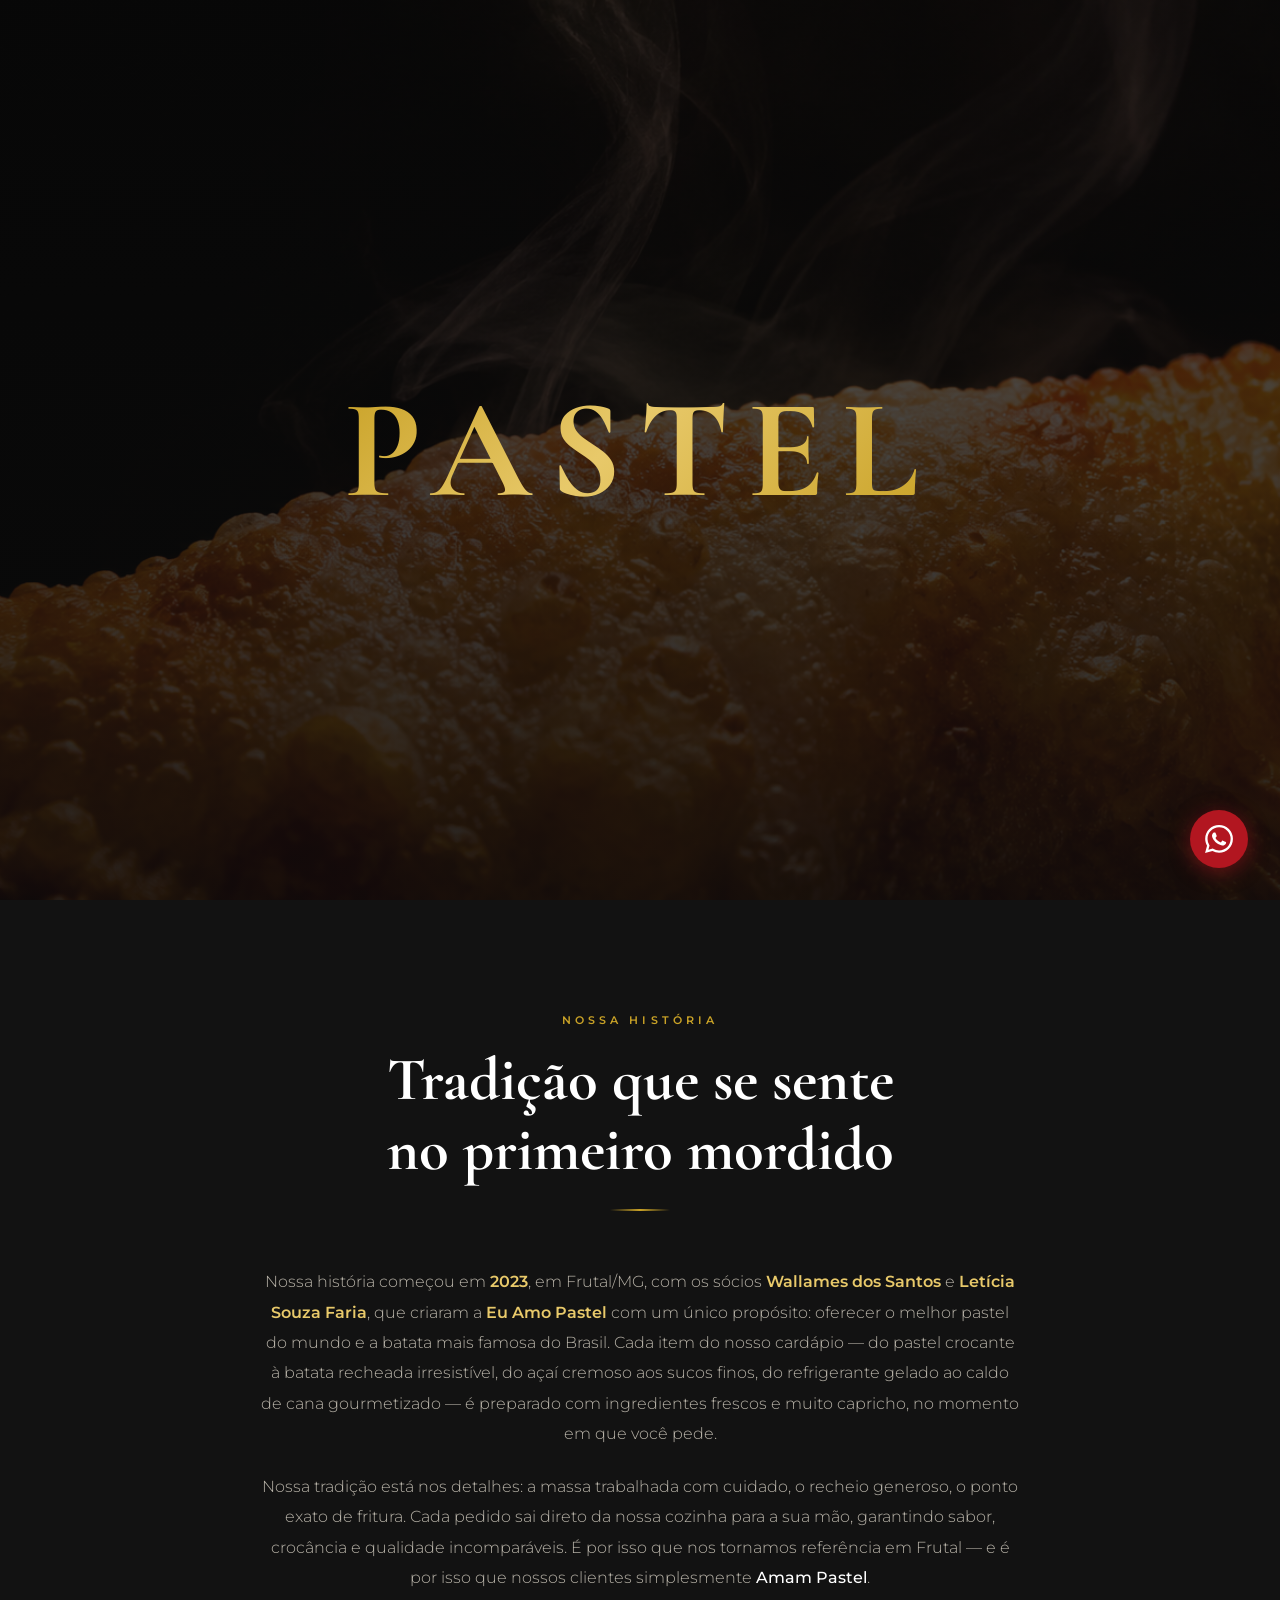
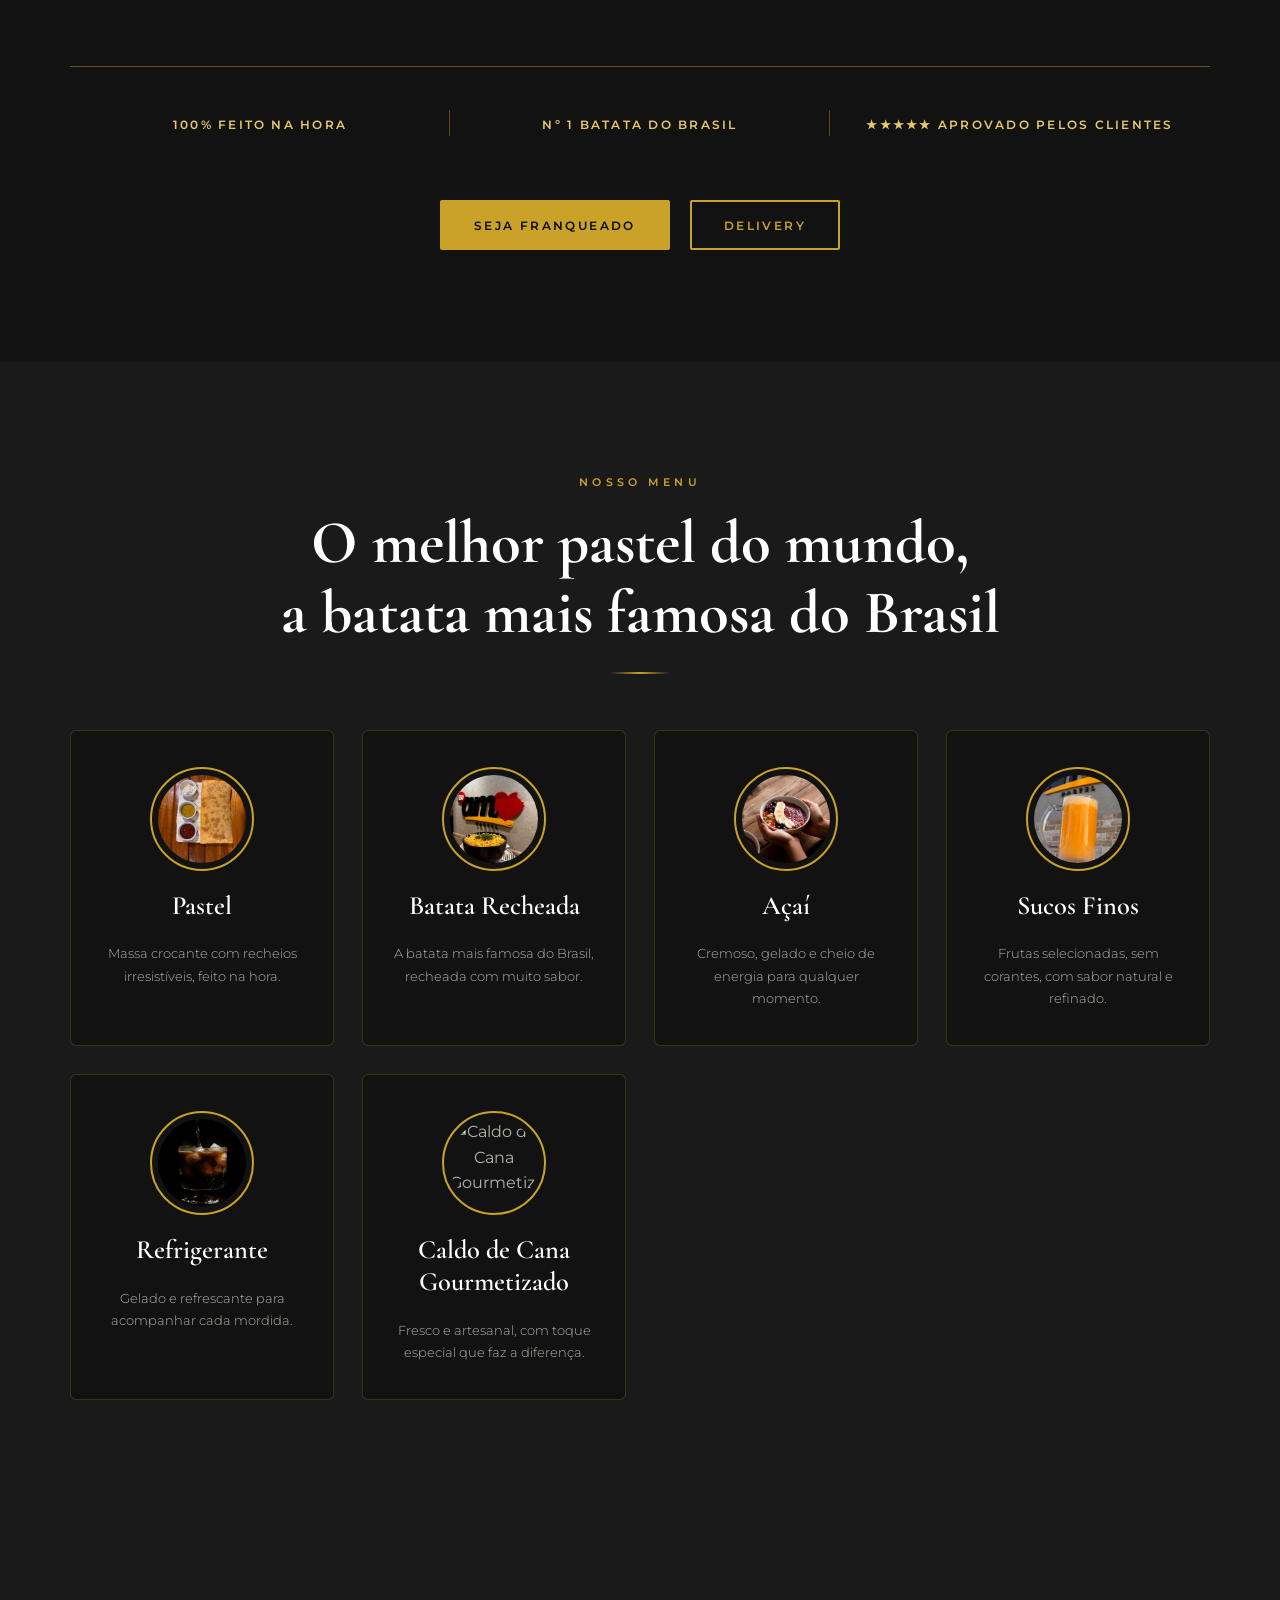
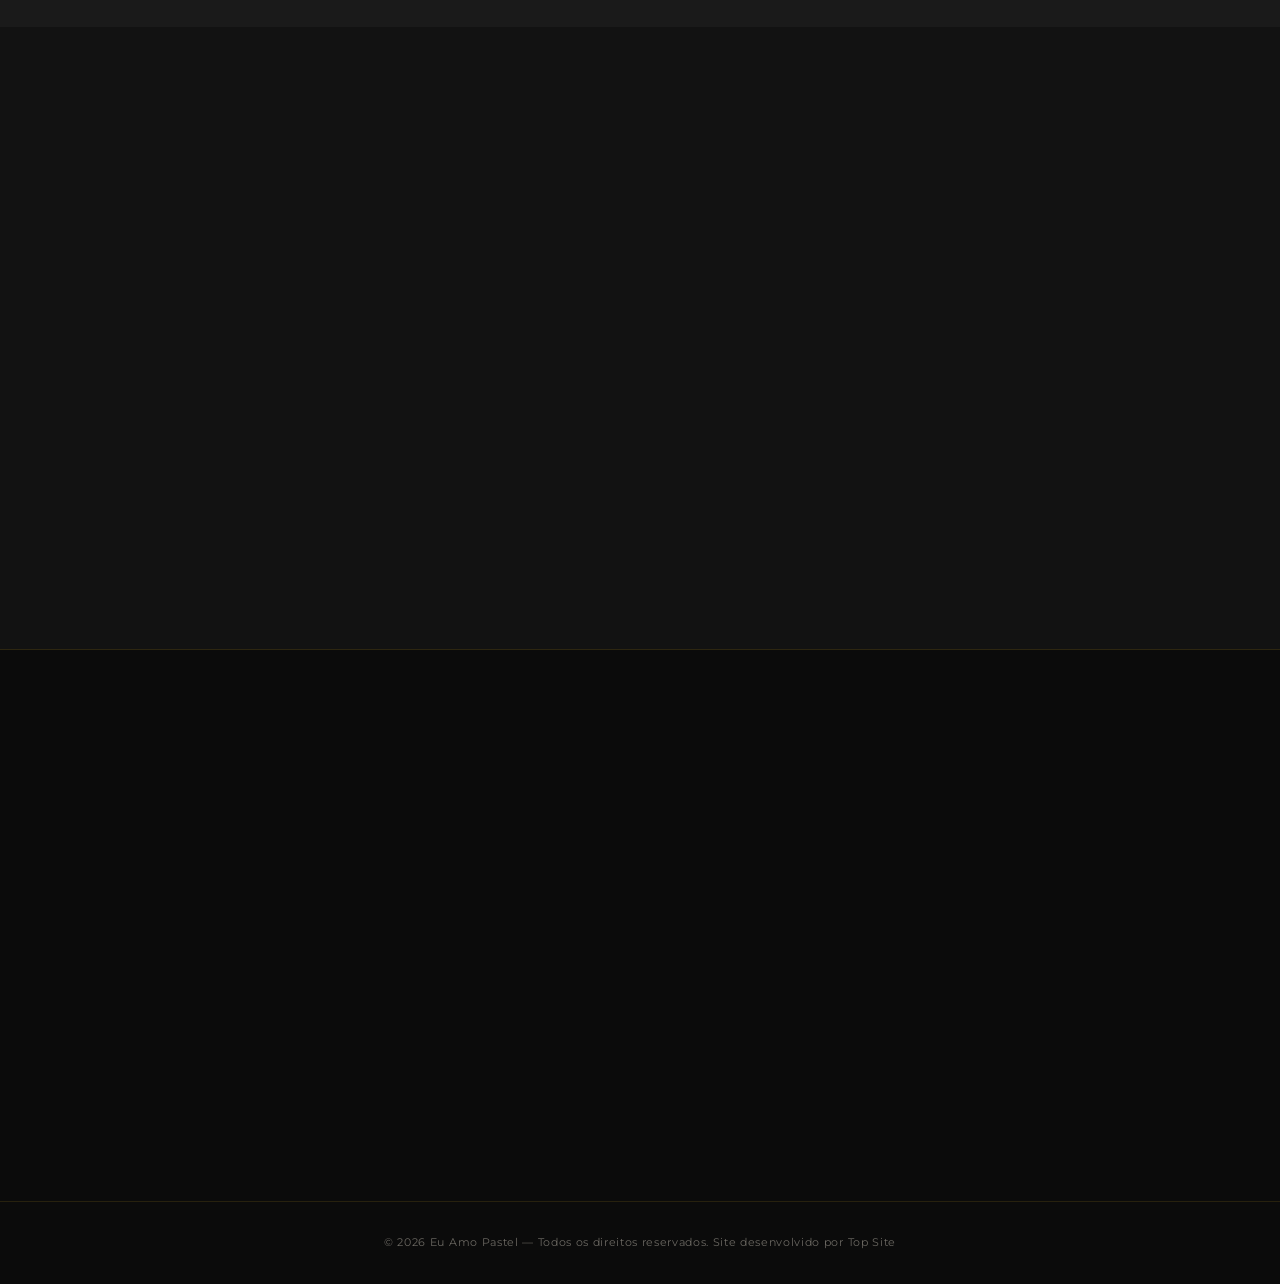
==== commit 5b72fba7: "Substitui reserva de mesa por CTA de franquia e atualiza WhatsApp Troca a seção de reserva pelo conv" ====
--- a/index.html
+++ b/index.html
@@ -67,7 +67,7 @@
 
       <!-- Parágrafos institucionais -->
       <div class="sobre-texto reveal">
-        <p>Nascida em Frutal/MG, a <strong>Eu Amo Pastel</strong> foi criada com um único propósito: oferecer o melhor pastel do mundo e a batata mais famosa do Brasil. Cada item do nosso cardápio — do pastel crocante à batata recheada irresistível, do açaí cremoso aos sucos finos, do refrigerante gelado ao caldo de cana gourmetizado — é preparado com ingredientes frescos e muito capricho, no momento em que você pede.</p>
+        <p>Nossa história começou em <strong>2023</strong>, em Frutal/MG, com os sócios <strong>Wallames dos Santos</strong> e <strong>Letícia Souza Faria</strong>, que criaram a <strong>Eu Amo Pastel</strong> com um único propósito: oferecer o melhor pastel do mundo e a batata mais famosa do Brasil. Cada item do nosso cardápio — do pastel crocante à batata recheada irresistível, do açaí cremoso aos sucos finos, do refrigerante gelado ao caldo de cana gourmetizado — é preparado com ingredientes frescos e muito capricho, no momento em que você pede.</p>
         <p>Nossa tradição está nos detalhes: a massa trabalhada com cuidado, o recheio generoso, o ponto exato de fritura. Cada pedido sai direto da nossa cozinha para a sua mão, garantindo sabor, crocância e qualidade incomparáveis. É por isso que nos tornamos referência em Frutal — e é por isso que nossos clientes simplesmente <em>Amam Pastel</em>.</p>
       </div>
 
@@ -86,7 +86,7 @@
 
       <!-- Botões centralizados -->
       <div class="sobre-botoes reveal">
-        <a href="#reserva" class="btn btn-ouro">Reservar Mesa</a>
+        <a href="#franquia" class="btn btn-ouro">Seja Franqueado</a>
         <a href="#" class="btn btn-vazado" id="btn-delivery-sobre">Delivery</a>
       </div>
 
@@ -166,7 +166,7 @@
 
       <!-- Botões centralizados abaixo do grid -->
       <div class="cardapio-botoes reveal">
-        <a href="#reserva" class="btn btn-ouro">Reservar Mesa</a>
+        <a href="#franquia" class="btn btn-ouro">Seja Franqueado</a>
         <a href="#" class="btn btn-vazado" id="btn-delivery-cardapio">Delivery</a>
       </div>
 
@@ -174,86 +174,26 @@
   </section>
   <!-- =================== FIM CARDÁPIO =================== -->
 
-  <!-- ===================== RESERVA ===================== -->
-  <section id="reserva">
+  <!-- ===================== FRANQUIA ===================== -->
+  <section id="franquia">
     <div class="container">
 
       <!-- Cabeçalho da seção -->
-      <div class="reserva-cabecalho reveal">
-        <span class="secao-sobretitulo">Faça sua Reserva</span>
-        <h2 class="secao-titulo">Reserve sua mesa<br>com antecedência</h2>
-        <div class="secao-divisor"></div>
-      </div>
-
-      <!-- Formulário centralizado -->
-      <form class="reserva-form reveal" id="form-reserva" novalidate>
-
-        <!-- Nome completo -->
-        <div class="campo-grupo">
-          <label class="campo-label" for="reserva-nome">Nome Completo</label>
-          <input
-            class="campo-input"
-            type="text"
-            id="reserva-nome"
-            name="nome"
-            placeholder="Seu nome completo"
-            required
-            autocomplete="name"
-          />
-          <span class="campo-erro" id="erro-nome"></span>
-        </div>
-
-        <!-- Telefone / WhatsApp -->
-        <div class="campo-grupo">
-          <label class="campo-label" for="reserva-telefone">Telefone / WhatsApp</label>
-          <input
-            class="campo-input"
-            type="tel"
-            id="reserva-telefone"
-            name="telefone"
-            placeholder="(00) 00000-0000"
-            inputmode="numeric"
-            required
-            autocomplete="tel"
-            maxlength="15"
-          />
-          <span class="campo-erro" id="erro-telefone"></span>
-        </div>
-
-        <!-- Data -->
-        <div class="campo-grupo">
-          <label class="campo-label" for="reserva-data">Data</label>
-          <input
-            class="campo-input"
-            type="date"
-            id="reserva-data"
-            name="data"
-            required
-          />
-          <span class="campo-erro" id="erro-data"></span>
-        </div>
-
-        <!-- Horário -->
-        <div class="campo-grupo">
-          <label class="campo-label" for="reserva-horario">Horário</label>
-          <input
-            class="campo-input"
-            type="time"
-            id="reserva-horario"
-            name="horario"
-            required
-          />
-          <span class="campo-erro" id="erro-horario"></span>
-        </div>
-
-        <!-- Botão 100% largura -->
-        <button class="btn btn-ouro reserva-btn" type="submit">Reservar Mesa</button>
-
-      </form>
-
-    </div>
-  </section>
-  <!-- =================== FIM RESERVA =================== -->
+      <div class="franquia-cabecalho reveal">
+        <span class="secao-sobretitulo">Faça Parte do Sucesso</span>
+        <h2 class="secao-titulo">Venha ser um franqueado<br>da receita de pastelaria que mais cresce!</h2>
+        <div class="secao-divisor"></div>
+      </div>
+
+      <!-- Chamada para ação centralizada, redireciona para o WhatsApp -->
+      <div class="franquia-cta reveal">
+        <p class="franquia-texto">Leve a Eu Amo Pastel para a sua cidade e faça parte de uma marca que já conquistou o paladar — e o coração — de milhares de clientes.</p>
+        <a href="#" class="btn btn-ouro" id="btn-franquia" target="_blank" rel="noopener noreferrer">Quero ser Franqueado</a>
+      </div>
+
+    </div>
+  </section>
+  <!-- =================== FIM FRANQUIA =================== -->
 
   <!-- ===================== REDES SOCIAIS ===================== -->
   <section id="redes-sociais">
--- a/style.css
+++ b/style.css
@@ -531,112 +531,42 @@
 }
 
 /* ===========================
-   RESERVA
-=========================== */
-#reserva {
+   FRANQUIA
+=========================== */
+#franquia {
   background-color: var(--preto-2);
   padding: 7rem 0;
 }
 
-.reserva-cabecalho {
+.franquia-cabecalho {
   text-align: center;
   margin-bottom: 3.5rem;
 }
 
-/* Formulário centralizado com borda dourada sutil */
-.reserva-form {
+/* Chamada para ação centralizada */
+.franquia-cta {
   max-width: 620px;
   margin: 0 auto;
-  background-color: var(--preto);
-  border: 1px solid rgba(201, 162, 39, 0.28);
-  border-radius: 6px;
-  padding: 3rem 2.5rem;
+  text-align: center;
   display: flex;
   flex-direction: column;
+  align-items: center;
   gap: 2rem;
 }
 
-/* Grupo campo: empilha label + input + mensagem de erro */
-.campo-grupo {
-  display: flex;
-  flex-direction: column;
-  gap: 0.5rem;
-}
-
-/* Label pequena em dourado, caixa alta, espaçamento amplo */
-.campo-label {
-  font-family: var(--fonte-corpo);
-  font-size: 0.62rem;
-  font-weight: 600;
-  letter-spacing: 0.28em;
-  text-transform: uppercase;
-  color: var(--ouro);
-  cursor: text;
-}
-
-/* Input com apenas borda inferior */
-.campo-input {
-  background: transparent;
-  border: none;
-  border-bottom: 1px solid rgba(184, 179, 168, 0.35);
-  border-radius: 0;
-  padding: 0.6rem 0;
-  font-family: var(--fonte-corpo);
-  font-size: 0.92rem;
+.franquia-texto {
+  font-size: clamp(0.88rem, 1.5vw, 1rem);
   font-weight: 300;
-  color: var(--branco);
-  width: 100%;
-  cursor: text;
-  transition: border-color 0.25s ease;
-  -webkit-appearance: none;
-  appearance: none;
-}
-
-/* Borda inferior dourada no foco */
-.campo-input:focus {
-  border-bottom-color: var(--ouro);
-  outline: none;
-}
-
-/* Placeholder discreto */
-.campo-input::placeholder {
-  color: rgba(184, 179, 168, 0.4);
-  font-weight: 300;
-}
-
-/* Forçar esquema escuro nos pickers de data e hora */
-.campo-input[type="date"],
-.campo-input[type="time"] {
-  color-scheme: dark;
-}
-
-/* Mensagem de erro discreta em vermelho abaixo do campo */
-.campo-erro {
-  display: block;
-  font-family: var(--fonte-corpo);
-  font-size: 0.72rem;
-  font-weight: 400;
-  color: var(--vermelho);
-  letter-spacing: 0.02em;
-  min-height: 1rem;
-}
-
-/* Botão ocupa 100% da largura do formulário */
-.reserva-btn {
-  width: 100%;
-  margin-top: 0.5rem;
-}
-
-/* ===========================
-   RESERVA — RESPONSIVO
+  color: var(--cinza);
+  line-height: 1.9;
+}
+
+/* ===========================
+   FRANQUIA — RESPONSIVO
 =========================== */
 @media (max-width: 600px) {
-  #reserva {
+  #franquia {
     padding: 5rem 0;
-  }
-
-  .reserva-form {
-    padding: 2rem 1.25rem;
   }
 }
 
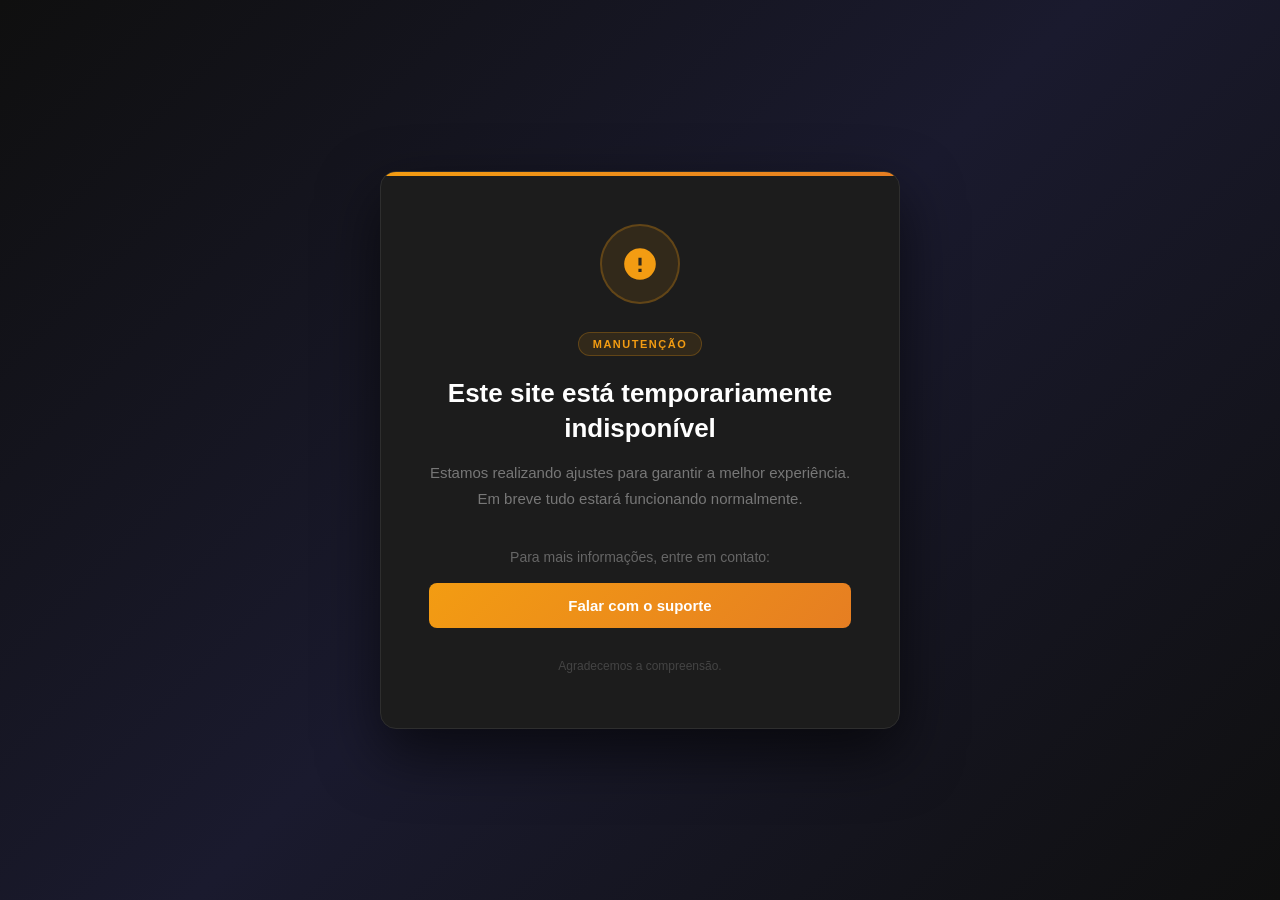
==== commit 1264c182: "Rename index2.html to index.html" ====
--- a/index.html
+++ b/index.html
@@ -3,265 +3,190 @@
 <head>
   <meta charset="UTF-8" />
   <meta name="viewport" content="width=device-width, initial-scale=1.0" />
-  <meta name="description" content="Eu Amo Pastel — Pastelaria artesanal com os melhores pastéis da cidade. Recheios irresistíveis, massa crocante e muito sabor. Peça pelo WhatsApp ou visite-nos!" />
-  <meta name="keywords" content="pastelaria, pastel, pastel artesanal, pastel crocante, melhor pastel, Eu Amo Pastel" />
-  <meta name="robots" content="index, follow" />
+  <title>Site em Manutenção</title>
+  <style>
+    * {
+      margin: 0;
+      padding: 0;
+      box-sizing: border-box;
+    }
 
-  <!-- Open Graph -->
-  <meta property="og:type" content="website" />
-  <meta property="og:title" content="Eu Amo Pastel — Pastelaria Artesanal" />
-  <meta property="og:description" content="Pastéis artesanais com massa crocante e recheios irresistíveis. Peça agora pelo WhatsApp!" />
-  <meta property="og:image" content="img/og-cover.jpg" />
+    body {
+      font-family: 'Segoe UI', Tahoma, Geneva, Verdana, sans-serif;
+      background-color: #0f0f0f;
+      color: #fff;
+      min-height: 100vh;
+      display: flex;
+      align-items: center;
+      justify-content: center;
+    }
 
-  <title>Eu Amo Pastel — Pastelaria Artesanal</title>
+    .overlay {
+      position: fixed;
+      inset: 0;
+      background: linear-gradient(135deg, #0f0f0f 0%, #1a1a2e 50%, #0f0f0f 100%);
+      display: flex;
+      align-items: center;
+      justify-content: center;
+      z-index: 99999;
+      padding: 20px;
+    }
 
-  <!-- Google Fonts -->
-  <link rel="preconnect" href="https://fonts.googleapis.com" />
-  <link rel="preconnect" href="https://fonts.gstatic.com" crossorigin />
-  <link
-    href="https://fonts.googleapis.com/css2?family=Cormorant+Garamond:wght@600;700&family=Montserrat:wght@300;400;500;600&display=swap"
-    rel="stylesheet"
-  />
+    .card {
+      background: #1c1c1c;
+      border: 1px solid #2e2e2e;
+      border-radius: 16px;
+      padding: 52px 48px;
+      max-width: 520px;
+      width: 100%;
+      text-align: center;
+      box-shadow: 0 24px 60px rgba(0, 0, 0, 0.6);
+      position: relative;
+      overflow: hidden;
+    }
 
-  <link rel="stylesheet" href="style.css" />
+    .card::before {
+      content: '';
+      position: absolute;
+      top: 0;
+      left: 0;
+      right: 0;
+      height: 4px;
+      background: linear-gradient(90deg, #f39c12, #e67e22);
+    }
+
+    .icon {
+      width: 80px;
+      height: 80px;
+      background: rgba(243, 156, 18, 0.1);
+      border: 2px solid rgba(243, 156, 18, 0.25);
+      border-radius: 50%;
+      display: flex;
+      align-items: center;
+      justify-content: center;
+      margin: 0 auto 28px;
+    }
+
+    .icon svg {
+      width: 38px;
+      height: 38px;
+      fill: #f39c12;
+    }
+
+    .badge {
+      display: inline-block;
+      background: rgba(243, 156, 18, 0.1);
+      border: 1px solid rgba(243, 156, 18, 0.25);
+      color: #f39c12;
+      font-size: 11px;
+      font-weight: 700;
+      letter-spacing: 1.5px;
+      text-transform: uppercase;
+      padding: 5px 14px;
+      border-radius: 20px;
+      margin-bottom: 20px;
+    }
+
+    h1 {
+      font-size: 26px;
+      font-weight: 700;
+      color: #ffffff;
+      margin-bottom: 14px;
+      line-height: 1.35;
+    }
+
+    .subtitle {
+      font-size: 15px;
+      color: #777;
+      line-height: 1.75;
+      margin-bottom: 36px;
+    }
+
+    .cta-text {
+      font-size: 14px;
+      color: #666;
+      margin-bottom: 18px;
+    }
+
+    .btn {
+      display: inline-block;
+      background: linear-gradient(135deg, #f39c12, #e67e22);
+      color: #fff;
+      text-decoration: none;
+      font-size: 15px;
+      font-weight: 600;
+      padding: 14px 36px;
+      border-radius: 8px;
+      transition: opacity 0.2s, transform 0.2s;
+      cursor: pointer;
+      border: none;
+      width: 100%;
+    }
+
+    .btn:hover {
+      opacity: 0.88;
+      transform: translateY(-1px);
+    }
+
+    .footer-note {
+      margin-top: 28px;
+      font-size: 12px;
+      color: #444;
+      line-height: 1.7;
+    }
+
+    .footer-note a {
+      color: #666;
+      text-decoration: none;
+    }
+
+    .footer-note a:hover {
+      color: #999;
+    }
+
+    @media (max-width: 540px) {
+      .card {
+        padding: 36px 24px;
+      }
+
+      h1 {
+        font-size: 22px;
+      }
+    }
+  </style>
 </head>
 <body>
 
-  <!-- ===================== BANNER ===================== -->
-  <header id="banner">
+  <div class="overlay">
+    <div class="card">
 
-    <div class="banner-overlay"></div>
+      <div class="icon">
+        <svg viewBox="0 0 24 24" xmlns="http://www.w3.org/2000/svg">
+          <path d="M12 2C6.48 2 2 6.48 2 12s4.48 10 10 10 10-4.48 10-10S17.52 2 12 2zm-1 6h2v5h-2V8zm0 7h2v2h-2v-2z"/>
+        </svg>
+      </div>
 
-    <div class="banner-centro container">
+      <div class="badge">Manutenção</div>
 
-      <!-- Palavras e logo animadas sequencialmente (controladas pelo script.js) -->
-      <div class="banner-palavras-wrapper">
-        <h1 class="banner-titulo banner-palavra" id="palavra-1">O MELHOR</h1>
-        <h1 class="banner-titulo banner-palavra" id="palavra-2">PASTEL</h1>
-        <h1 class="banner-titulo banner-palavra" id="palavra-3">DO MUNDO</h1>
-        <img class="banner-logo" id="banner-logo" src="img/logoeuamopastel.png" alt="Eu Amo Pastel" />
+      <h1>Este site está temporariamente indisponível</h1>
+
+      <p class="subtitle">
+        Estamos realizando ajustes para garantir a melhor experiência.<br>
+        Em breve tudo estará funcionando normalmente.
+      </p>
+
+      <p class="cta-text">Para mais informações, entre em contato:</p>
+
+      <a class="btn" href="https://wa.me/5518997330574" target="_blank">
+        Falar com o suporte
+      </a>
+
+      <div class="footer-note">
+        Agradecemos a compreensão.
       </div>
 
     </div>
+  </div>
 
-    <!-- Seta de scroll animada no rodapé do banner -->
-    <div class="banner-seta" aria-hidden="true">
-      <span></span>
-      <span></span>
-      <span></span>
-    </div>
-
-  </header>
-  <!-- =================== FIM BANNER =================== -->
-
-  <!-- ===================== SOBRE ===================== -->
-  <section id="sobre">
-    <div class="container">
-
-      <!-- Cabeçalho da seção -->
-      <div class="sobre-cabecalho reveal">
-        <span class="secao-sobretitulo">Nossa História</span>
-        <h2 class="secao-titulo">Tradição que se sente<br>no primeiro mordido</h2>
-        <div class="secao-divisor"></div>
-      </div>
-
-      <!-- Parágrafos institucionais -->
-      <div class="sobre-texto reveal">
-        <p>Nossa história começou em <strong>2023</strong>, em Frutal/MG, com os sócios <strong>Wallames dos Santos</strong> e <strong>Letícia Souza Faria</strong>, que criaram a <strong>Eu Amo Pastel</strong> com um único propósito: oferecer o melhor pastel do mundo e a batata mais famosa do Brasil. Cada item do nosso cardápio — do pastel crocante à batata recheada irresistível, do açaí cremoso aos sucos finos, do refrigerante gelado ao caldo de cana gourmetizado — é preparado com ingredientes frescos e muito capricho, no momento em que você pede.</p>
-        <p>Nossa tradição está nos detalhes: a massa trabalhada com cuidado, o recheio generoso, o ponto exato de fritura. Cada pedido sai direto da nossa cozinha para a sua mão, garantindo sabor, crocância e qualidade incomparáveis. É por isso que nos tornamos referência em Frutal — e é por isso que nossos clientes simplesmente <em>Amam Pastel</em>.</p>
-      </div>
-
-      <!-- 3 destaques lado a lado com linha dourada acima -->
-      <div class="sobre-destaques reveal">
-        <div class="sobre-destaque">
-          <span class="destaque-texto">100% Feito na hora</span>
-        </div>
-        <div class="sobre-destaque">
-          <span class="destaque-texto">N&ordm;&nbsp;1 Batata do Brasil</span>
-        </div>
-        <div class="sobre-destaque">
-          <span class="destaque-texto">&#9733;&#9733;&#9733;&#9733;&#9733; Aprovado pelos clientes</span>
-        </div>
-      </div>
-
-      <!-- Botões centralizados -->
-      <div class="sobre-botoes reveal">
-        <a href="#franquia" class="btn btn-ouro">Seja Franqueado</a>
-        <a href="#" class="btn btn-vazado" id="btn-delivery-sobre">Delivery</a>
-      </div>
-
-    </div>
-  </section>
-  <!-- =================== FIM SOBRE =================== -->
-
-  <!-- ===================== CARDÁPIO ===================== -->
-  <section id="cardapio">
-    <div class="container">
-
-      <!-- Cabeçalho da seção -->
-      <div class="cardapio-cabecalho reveal">
-        <span class="secao-sobretitulo">Nosso Menu</span>
-        <h2 class="secao-titulo">O melhor pastel do mundo,<br>a batata mais famosa do Brasil</h2>
-        <div class="secao-divisor"></div>
-      </div>
-
-      <!-- Grid responsivo de cards de produtos -->
-      <div class="cardapio-grid reveal">
-
-        <!-- Card: Pastel -->
-        <div class="card-produto">
-          <div class="card-icone">
-            <img src="img/pastel.jpeg" alt="Pastel" />
-          </div>
-          <h3 class="card-titulo">Pastel</h3>
-          <p class="card-descricao">Massa crocante com recheios irresistíveis, feito na hora.</p>
-        </div>
-
-        <!-- Card: Batata Recheada -->
-        <div class="card-produto">
-          <div class="card-icone">
-            <img src="img/batata.jpeg" alt="Batata Recheada" />
-          </div>
-          <h3 class="card-titulo">Batata Recheada</h3>
-          <p class="card-descricao">A batata mais famosa do Brasil, recheada com muito sabor.</p>
-        </div>
-
-        <!-- Card: Açaí -->
-        <div class="card-produto">
-          <div class="card-icone">
-            <img src="img/acai.jpg" alt="Açaí" />
-          </div>
-          <h3 class="card-titulo">Açaí</h3>
-          <p class="card-descricao">Cremoso, gelado e cheio de energia para qualquer momento.</p>
-        </div>
-
-        <!-- Card: Sucos Finos -->
-        <div class="card-produto">
-          <div class="card-icone">
-            <img src="img/suco.jpeg" alt="Sucos Finos" />
-          </div>
-          <h3 class="card-titulo">Sucos Finos</h3>
-          <p class="card-descricao">Frutas selecionadas, sem corantes, com sabor natural e refinado.</p>
-        </div>
-
-        <!-- Card: Refrigerante -->
-        <div class="card-produto">
-          <div class="card-icone">
-            <img src="img/refrigerante.jpg" alt="Refrigerante" />
-          </div>
-          <h3 class="card-titulo">Refrigerante</h3>
-          <p class="card-descricao">Gelado e refrescante para acompanhar cada mordida.</p>
-        </div>
-
-        <!-- Card: Caldo de Cana Gourmetizado -->
-        <div class="card-produto">
-          <div class="card-icone">
-            <img src="img/caldodecana.jpg" alt="Caldo de Cana Gourmetizado" />
-          </div>
-          <h3 class="card-titulo">Caldo de Cana Gourmetizado</h3>
-          <p class="card-descricao">Fresco e artesanal, com toque especial que faz a diferença.</p>
-        </div>
-
-      </div><!-- fim .cardapio-grid -->
-
-      <!-- Botões centralizados abaixo do grid -->
-      <div class="cardapio-botoes reveal">
-        <a href="#franquia" class="btn btn-ouro">Seja Franqueado</a>
-        <a href="#" class="btn btn-vazado" id="btn-delivery-cardapio">Delivery</a>
-      </div>
-
-    </div>
-  </section>
-  <!-- =================== FIM CARDÁPIO =================== -->
-
-  <!-- ===================== FRANQUIA ===================== -->
-  <section id="franquia">
-    <div class="container">
-
-      <!-- Cabeçalho da seção -->
-      <div class="franquia-cabecalho reveal">
-        <span class="secao-sobretitulo">Faça Parte do Sucesso</span>
-        <h2 class="secao-titulo">Venha ser um franqueado<br>da receita de pastelaria que mais cresce!</h2>
-        <div class="secao-divisor"></div>
-      </div>
-
-      <!-- Chamada para ação centralizada, redireciona para o WhatsApp -->
-      <div class="franquia-cta reveal">
-        <p class="franquia-texto">Leve a Eu Amo Pastel para a sua cidade e faça parte de uma marca que já conquistou o paladar — e o coração — de milhares de clientes.</p>
-        <a href="#" class="btn btn-ouro" id="btn-franquia" target="_blank" rel="noopener noreferrer">Quero ser Franqueado</a>
-      </div>
-
-    </div>
-  </section>
-  <!-- =================== FIM FRANQUIA =================== -->
-
-  <!-- ===================== REDES SOCIAIS ===================== -->
-  <section id="redes-sociais">
-    <div class="container">
-
-      <div class="redes-cabecalho reveal">
-        <span class="secao-sobretitulo">Siga-nos</span>
-        <h2 class="secao-titulo">Nos acompanhe<br>nas redes sociais</h2>
-        <div class="secao-divisor"></div>
-      </div>
-
-      <div class="redes-icones reveal">
-
-        <!-- Instagram -->
-        <a
-          href="https://www.instagram.com/euamopastel.frutal"
-          class="rede-link"
-          target="_blank"
-          rel="noopener noreferrer"
-          aria-label="Instagram Eu Amo Pastel"
-        >
-          <svg xmlns="http://www.w3.org/2000/svg" viewBox="0 0 24 24" aria-hidden="true">
-            <rect x="2" y="2" width="20" height="20" rx="5" ry="5" fill="none" stroke="currentColor" stroke-width="1.8" stroke-linecap="round"/>
-            <circle cx="12" cy="12" r="4.5" fill="none" stroke="currentColor" stroke-width="1.8"/>
-            <circle cx="17.5" cy="6.5" r="1.2" fill="currentColor"/>
-          </svg>
-        </a>
-
-        <!-- WhatsApp (href configurado pelo script.js) -->
-        <a
-          href="#"
-          class="rede-link"
-          id="btn-whatsapp-rede"
-          target="_blank"
-          rel="noopener noreferrer"
-          aria-label="WhatsApp Eu Amo Pastel"
-        >
-          <svg xmlns="http://www.w3.org/2000/svg" viewBox="0 0 24 24" fill="currentColor" aria-hidden="true">
-            <path d="M17.472 14.382c-.297-.149-1.758-.867-2.03-.967-.273-.099-.471-.148-.67.15-.197.297-.767.966-.94 1.164-.173.199-.347.223-.644.075-.297-.15-1.255-.463-2.39-1.475-.883-.788-1.48-1.761-1.653-2.059-.173-.297-.018-.458.13-.606.134-.133.298-.347.446-.52.149-.174.198-.298.298-.497.099-.198.05-.371-.025-.52-.075-.149-.669-1.612-.916-2.207-.242-.579-.487-.5-.669-.51-.173-.008-.371-.01-.57-.01-.198 0-.52.074-.792.372-.272.297-1.04 1.016-1.04 2.479 0 1.462 1.065 2.875 1.213 3.074.149.198 2.096 3.2 5.077 4.487.709.306 1.262.489 1.694.625.712.227 1.36.195 1.871.118.571-.085 1.758-.719 2.006-1.413.248-.694.248-1.289.173-1.413-.074-.124-.272-.198-.57-.347m-5.421 7.403h-.004a9.87 9.87 0 01-5.031-1.378l-.361-.214-3.741.982.998-3.648-.235-.374a9.86 9.86 0 01-1.51-5.26c.001-5.45 4.436-9.884 9.888-9.884 2.64 0 5.122 1.03 6.988 2.898a9.825 9.825 0 012.893 6.994c-.003 5.45-4.437 9.884-9.885 9.884m8.413-18.297A11.815 11.815 0 0012.05 0C5.495 0 .16 5.335.157 11.892c0 2.096.547 4.142 1.588 5.945L.057 24l6.305-1.654a11.882 11.882 0 005.683 1.448h.005c6.554 0 11.89-5.335 11.893-11.893a11.821 11.821 0 00-3.48-8.413z"/>
-          </svg>
-        </a>
-
-      </div>
-
-    </div>
-  </section>
-  <!-- =================== FIM REDES SOCIAIS =================== -->
-
-  <!-- ===================== FOOTER ===================== -->
-  <footer>
-    <p class="footer-texto">© 2026 Eu Amo Pastel &mdash; Todos os direitos reservados. Site desenvolvido por Top Site</p>
-  </footer>
-  <!-- =================== FIM FOOTER =================== -->
-
-  <!-- Botão flutuante fixo de WhatsApp (href via script.js) -->
-  <a
-    href="#"
-    class="btn-flutuante-whatsapp"
-    id="btn-flutuante-whatsapp"
-    target="_blank"
-    rel="noopener noreferrer"
-    aria-label="Fale conosco pelo WhatsApp"
-  >
-    <svg xmlns="http://www.w3.org/2000/svg" viewBox="0 0 24 24" fill="currentColor" aria-hidden="true">
-      <path d="M17.472 14.382c-.297-.149-1.758-.867-2.03-.967-.273-.099-.471-.148-.67.15-.197.297-.767.966-.94 1.164-.173.199-.347.223-.644.075-.297-.15-1.255-.463-2.39-1.475-.883-.788-1.48-1.761-1.653-2.059-.173-.297-.018-.458.13-.606.134-.133.298-.347.446-.52.149-.174.198-.298.298-.497.099-.198.05-.371-.025-.52-.075-.149-.669-1.612-.916-2.207-.242-.579-.487-.5-.669-.51-.173-.008-.371-.01-.57-.01-.198 0-.52.074-.792.372-.272.297-1.04 1.016-1.04 2.479 0 1.462 1.065 2.875 1.213 3.074.149.198 2.096 3.2 5.077 4.487.709.306 1.262.489 1.694.625.712.227 1.36.195 1.871.118.571-.085 1.758-.719 2.006-1.413.248-.694.248-1.289.173-1.413-.074-.124-.272-.198-.57-.347m-5.421 7.403h-.004a9.87 9.87 0 01-5.031-1.378l-.361-.214-3.741.982.998-3.648-.235-.374a9.86 9.86 0 01-1.51-5.26c.001-5.45 4.436-9.884 9.888-9.884 2.64 0 5.122 1.03 6.988 2.898a9.825 9.825 0 012.893 6.994c-.003 5.45-4.437 9.884-9.885 9.884m8.413-18.297A11.815 11.815 0 0012.05 0C5.495 0 .16 5.335.157 11.892c0 2.096.547 4.142 1.588 5.945L.057 24l6.305-1.654a11.882 11.882 0 005.683 1.448h.005c6.554 0 11.89-5.335 11.893-11.893a11.821 11.821 0 00-3.48-8.413z"/>
-    </svg>
-  </a>
-
-  <script src="script.js" defer></script>
 </body>
 </html>
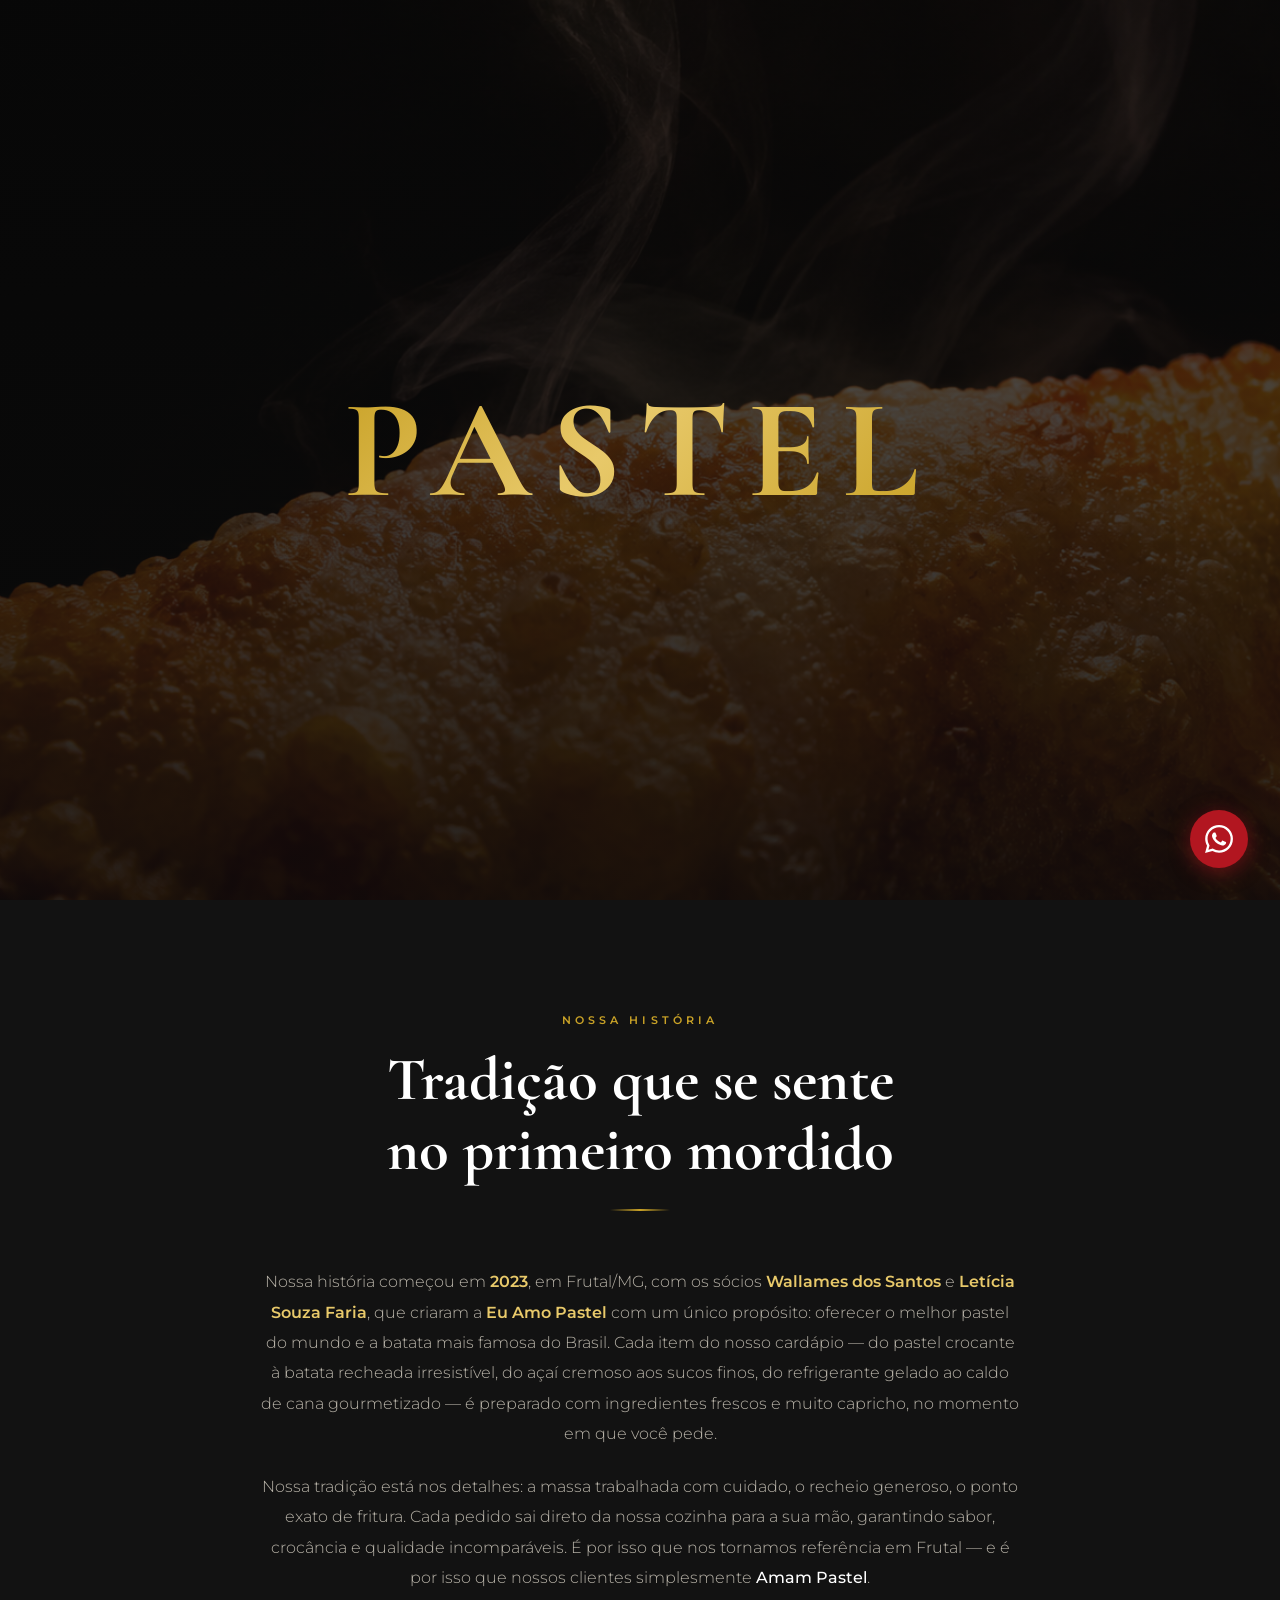
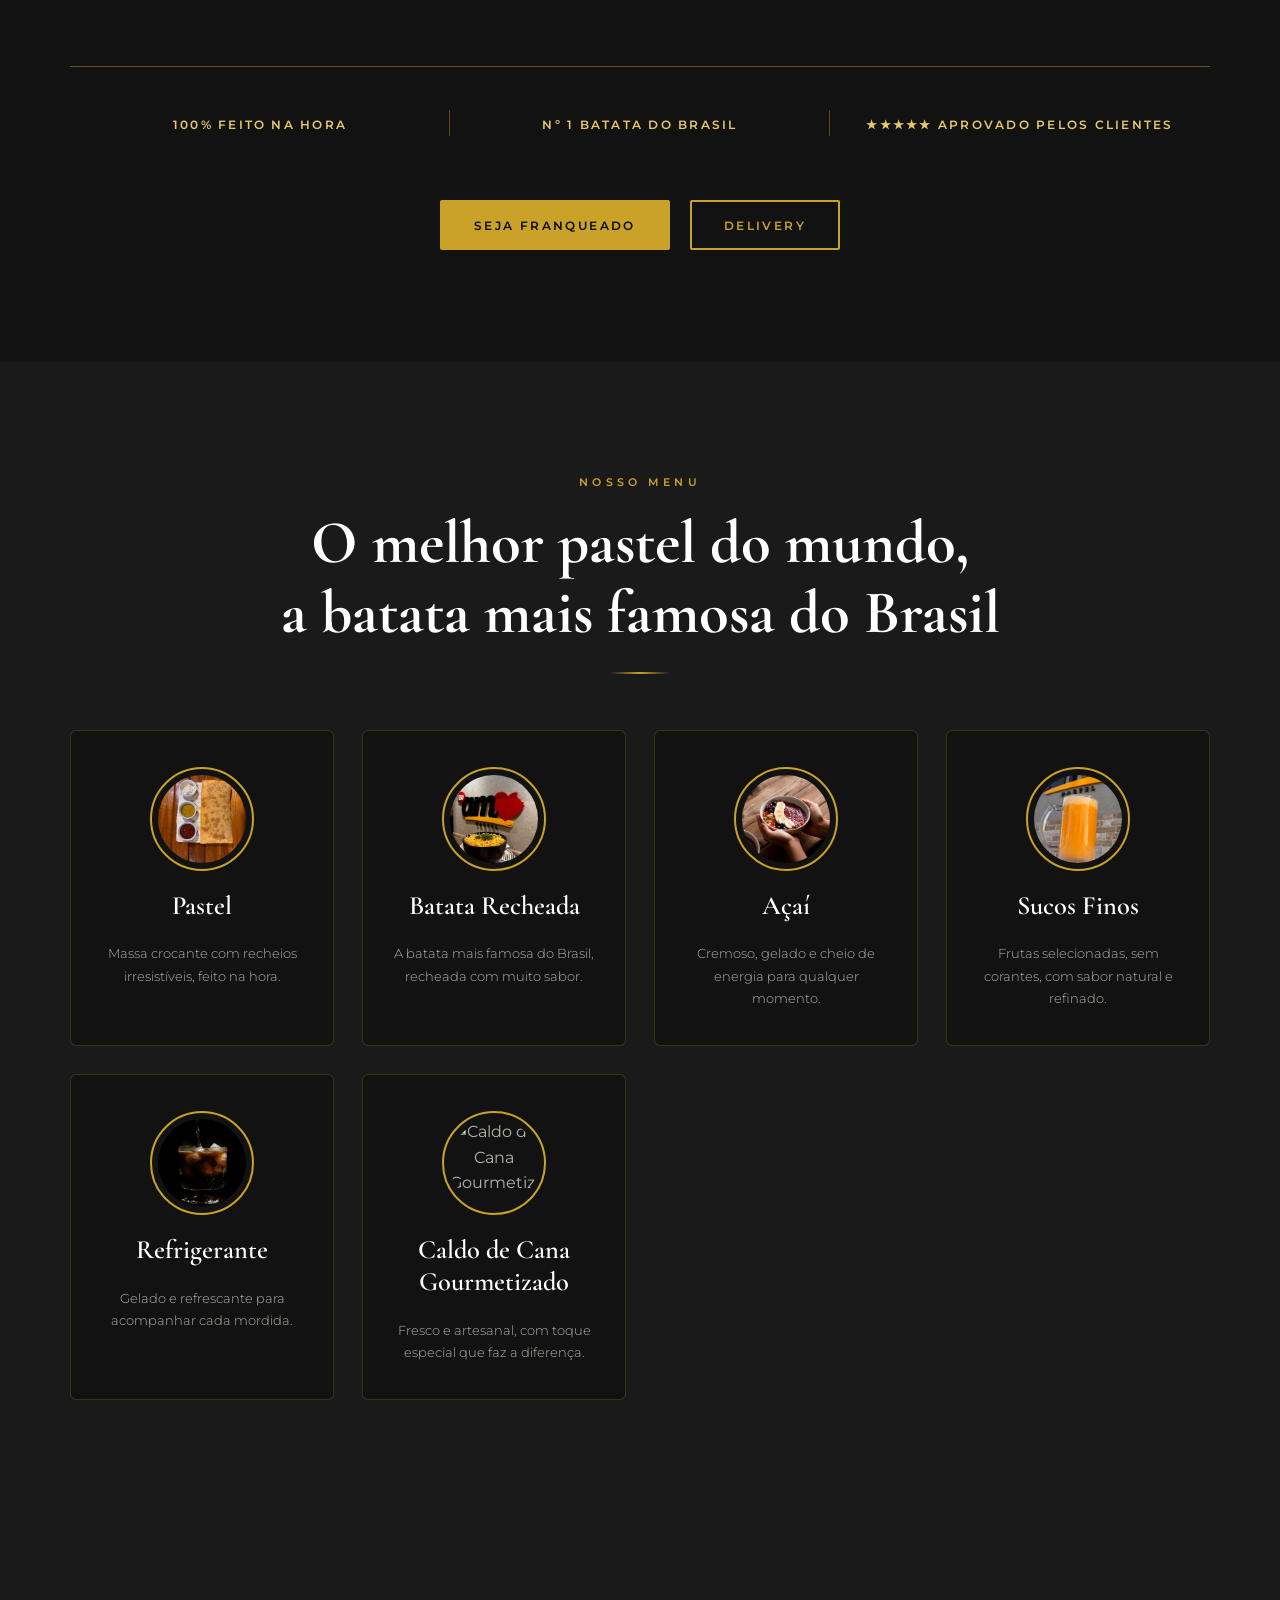
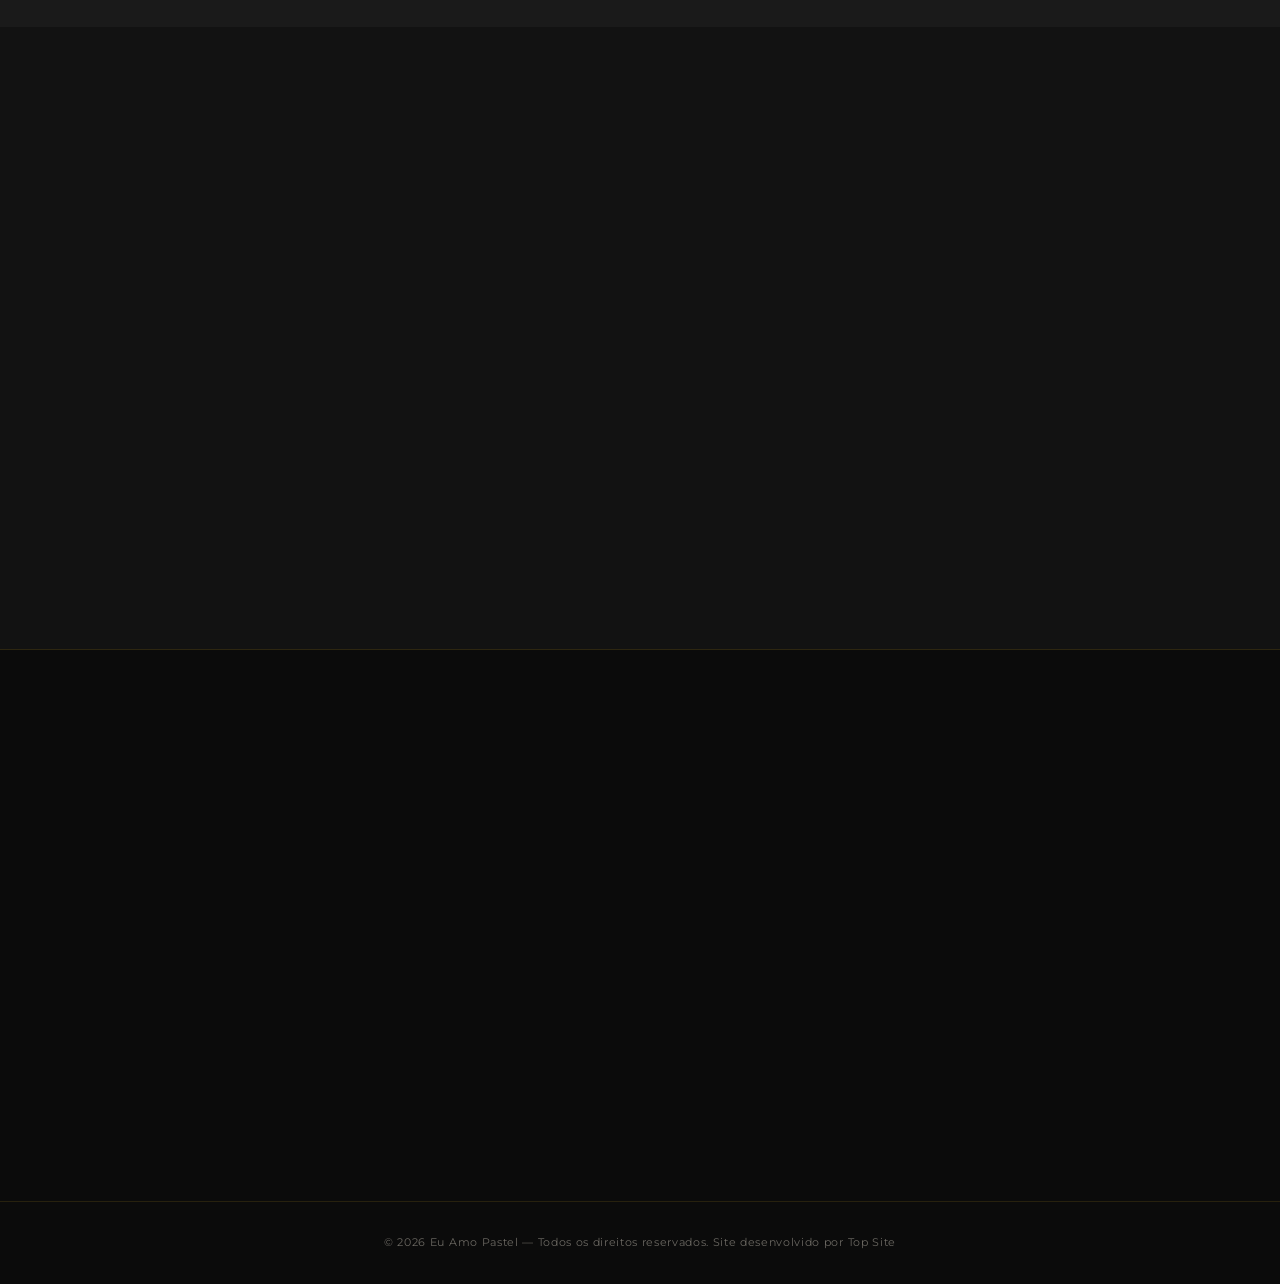
==== commit 876097a5: "Restaura a landing page como index.html principal A página de manutenção havia sido colocada como in" ====
--- a/index.html
+++ b/index.html
@@ -3,190 +3,265 @@
 <head>
   <meta charset="UTF-8" />
   <meta name="viewport" content="width=device-width, initial-scale=1.0" />
-  <title>Site em Manutenção</title>
-  <style>
-    * {
-      margin: 0;
-      padding: 0;
-      box-sizing: border-box;
-    }
-
-    body {
-      font-family: 'Segoe UI', Tahoma, Geneva, Verdana, sans-serif;
-      background-color: #0f0f0f;
-      color: #fff;
-      min-height: 100vh;
-      display: flex;
-      align-items: center;
-      justify-content: center;
-    }
-
-    .overlay {
-      position: fixed;
-      inset: 0;
-      background: linear-gradient(135deg, #0f0f0f 0%, #1a1a2e 50%, #0f0f0f 100%);
-      display: flex;
-      align-items: center;
-      justify-content: center;
-      z-index: 99999;
-      padding: 20px;
-    }
-
-    .card {
-      background: #1c1c1c;
-      border: 1px solid #2e2e2e;
-      border-radius: 16px;
-      padding: 52px 48px;
-      max-width: 520px;
-      width: 100%;
-      text-align: center;
-      box-shadow: 0 24px 60px rgba(0, 0, 0, 0.6);
-      position: relative;
-      overflow: hidden;
-    }
-
-    .card::before {
-      content: '';
-      position: absolute;
-      top: 0;
-      left: 0;
-      right: 0;
-      height: 4px;
-      background: linear-gradient(90deg, #f39c12, #e67e22);
-    }
-
-    .icon {
-      width: 80px;
-      height: 80px;
-      background: rgba(243, 156, 18, 0.1);
-      border: 2px solid rgba(243, 156, 18, 0.25);
-      border-radius: 50%;
-      display: flex;
-      align-items: center;
-      justify-content: center;
-      margin: 0 auto 28px;
-    }
-
-    .icon svg {
-      width: 38px;
-      height: 38px;
-      fill: #f39c12;
-    }
-
-    .badge {
-      display: inline-block;
-      background: rgba(243, 156, 18, 0.1);
-      border: 1px solid rgba(243, 156, 18, 0.25);
-      color: #f39c12;
-      font-size: 11px;
-      font-weight: 700;
-      letter-spacing: 1.5px;
-      text-transform: uppercase;
-      padding: 5px 14px;
-      border-radius: 20px;
-      margin-bottom: 20px;
-    }
-
-    h1 {
-      font-size: 26px;
-      font-weight: 700;
-      color: #ffffff;
-      margin-bottom: 14px;
-      line-height: 1.35;
-    }
-
-    .subtitle {
-      font-size: 15px;
-      color: #777;
-      line-height: 1.75;
-      margin-bottom: 36px;
-    }
-
-    .cta-text {
-      font-size: 14px;
-      color: #666;
-      margin-bottom: 18px;
-    }
-
-    .btn {
-      display: inline-block;
-      background: linear-gradient(135deg, #f39c12, #e67e22);
-      color: #fff;
-      text-decoration: none;
-      font-size: 15px;
-      font-weight: 600;
-      padding: 14px 36px;
-      border-radius: 8px;
-      transition: opacity 0.2s, transform 0.2s;
-      cursor: pointer;
-      border: none;
-      width: 100%;
-    }
-
-    .btn:hover {
-      opacity: 0.88;
-      transform: translateY(-1px);
-    }
-
-    .footer-note {
-      margin-top: 28px;
-      font-size: 12px;
-      color: #444;
-      line-height: 1.7;
-    }
-
-    .footer-note a {
-      color: #666;
-      text-decoration: none;
-    }
-
-    .footer-note a:hover {
-      color: #999;
-    }
-
-    @media (max-width: 540px) {
-      .card {
-        padding: 36px 24px;
-      }
-
-      h1 {
-        font-size: 22px;
-      }
-    }
-  </style>
+  <meta name="description" content="Eu Amo Pastel — Pastelaria artesanal com os melhores pastéis da cidade. Recheios irresistíveis, massa crocante e muito sabor. Peça pelo WhatsApp ou visite-nos!" />
+  <meta name="keywords" content="pastelaria, pastel, pastel artesanal, pastel crocante, melhor pastel, Eu Amo Pastel" />
+  <meta name="robots" content="index, follow" />
+
+  <!-- Open Graph -->
+  <meta property="og:type" content="website" />
+  <meta property="og:title" content="Eu Amo Pastel — Pastelaria Artesanal" />
+  <meta property="og:description" content="Pastéis artesanais com massa crocante e recheios irresistíveis. Peça agora pelo WhatsApp!" />
+  <meta property="og:image" content="img/og-cover.jpg" />
+
+  <title>Eu Amo Pastel — Pastelaria Artesanal</title>
+
+  <!-- Google Fonts -->
+  <link rel="preconnect" href="https://fonts.googleapis.com" />
+  <link rel="preconnect" href="https://fonts.gstatic.com" crossorigin />
+  <link
+    href="https://fonts.googleapis.com/css2?family=Cormorant+Garamond:wght@600;700&family=Montserrat:wght@300;400;500;600&display=swap"
+    rel="stylesheet"
+  />
+
+  <link rel="stylesheet" href="style.css" />
 </head>
 <body>
 
-  <div class="overlay">
-    <div class="card">
-
-      <div class="icon">
-        <svg viewBox="0 0 24 24" xmlns="http://www.w3.org/2000/svg">
-          <path d="M12 2C6.48 2 2 6.48 2 12s4.48 10 10 10 10-4.48 10-10S17.52 2 12 2zm-1 6h2v5h-2V8zm0 7h2v2h-2v-2z"/>
-        </svg>
-      </div>
-
-      <div class="badge">Manutenção</div>
-
-      <h1>Este site está temporariamente indisponível</h1>
-
-      <p class="subtitle">
-        Estamos realizando ajustes para garantir a melhor experiência.<br>
-        Em breve tudo estará funcionando normalmente.
-      </p>
-
-      <p class="cta-text">Para mais informações, entre em contato:</p>
-
-      <a class="btn" href="https://wa.me/5518997330574" target="_blank">
-        Falar com o suporte
-      </a>
-
-      <div class="footer-note">
-        Agradecemos a compreensão.
-      </div>
-
-    </div>
-  </div>
-
+  <!-- ===================== BANNER ===================== -->
+  <header id="banner">
+
+    <div class="banner-overlay"></div>
+
+    <div class="banner-centro container">
+
+      <!-- Palavras e logo animadas sequencialmente (controladas pelo script.js) -->
+      <div class="banner-palavras-wrapper">
+        <h1 class="banner-titulo banner-palavra" id="palavra-1">O MELHOR</h1>
+        <h1 class="banner-titulo banner-palavra" id="palavra-2">PASTEL</h1>
+        <h1 class="banner-titulo banner-palavra" id="palavra-3">DO MUNDO</h1>
+        <img class="banner-logo" id="banner-logo" src="img/logoeuamopastel.png" alt="Eu Amo Pastel" />
+      </div>
+
+    </div>
+
+    <!-- Seta de scroll animada no rodapé do banner -->
+    <div class="banner-seta" aria-hidden="true">
+      <span></span>
+      <span></span>
+      <span></span>
+    </div>
+
+  </header>
+  <!-- =================== FIM BANNER =================== -->
+
+  <!-- ===================== SOBRE ===================== -->
+  <section id="sobre">
+    <div class="container">
+
+      <!-- Cabeçalho da seção -->
+      <div class="sobre-cabecalho reveal">
+        <span class="secao-sobretitulo">Nossa História</span>
+        <h2 class="secao-titulo">Tradição que se sente<br>no primeiro mordido</h2>
+        <div class="secao-divisor"></div>
+      </div>
+
+      <!-- Parágrafos institucionais -->
+      <div class="sobre-texto reveal">
+        <p>Nossa história começou em <strong>2023</strong>, em Frutal/MG, com os sócios <strong>Wallames dos Santos</strong> e <strong>Letícia Souza Faria</strong>, que criaram a <strong>Eu Amo Pastel</strong> com um único propósito: oferecer o melhor pastel do mundo e a batata mais famosa do Brasil. Cada item do nosso cardápio — do pastel crocante à batata recheada irresistível, do açaí cremoso aos sucos finos, do refrigerante gelado ao caldo de cana gourmetizado — é preparado com ingredientes frescos e muito capricho, no momento em que você pede.</p>
+        <p>Nossa tradição está nos detalhes: a massa trabalhada com cuidado, o recheio generoso, o ponto exato de fritura. Cada pedido sai direto da nossa cozinha para a sua mão, garantindo sabor, crocância e qualidade incomparáveis. É por isso que nos tornamos referência em Frutal — e é por isso que nossos clientes simplesmente <em>Amam Pastel</em>.</p>
+      </div>
+
+      <!-- 3 destaques lado a lado com linha dourada acima -->
+      <div class="sobre-destaques reveal">
+        <div class="sobre-destaque">
+          <span class="destaque-texto">100% Feito na hora</span>
+        </div>
+        <div class="sobre-destaque">
+          <span class="destaque-texto">N&ordm;&nbsp;1 Batata do Brasil</span>
+        </div>
+        <div class="sobre-destaque">
+          <span class="destaque-texto">&#9733;&#9733;&#9733;&#9733;&#9733; Aprovado pelos clientes</span>
+        </div>
+      </div>
+
+      <!-- Botões centralizados -->
+      <div class="sobre-botoes reveal">
+        <a href="#franquia" class="btn btn-ouro">Seja Franqueado</a>
+        <a href="#" class="btn btn-vazado" id="btn-delivery-sobre">Delivery</a>
+      </div>
+
+    </div>
+  </section>
+  <!-- =================== FIM SOBRE =================== -->
+
+  <!-- ===================== CARDÁPIO ===================== -->
+  <section id="cardapio">
+    <div class="container">
+
+      <!-- Cabeçalho da seção -->
+      <div class="cardapio-cabecalho reveal">
+        <span class="secao-sobretitulo">Nosso Menu</span>
+        <h2 class="secao-titulo">O melhor pastel do mundo,<br>a batata mais famosa do Brasil</h2>
+        <div class="secao-divisor"></div>
+      </div>
+
+      <!-- Grid responsivo de cards de produtos -->
+      <div class="cardapio-grid reveal">
+
+        <!-- Card: Pastel -->
+        <div class="card-produto">
+          <div class="card-icone">
+            <img src="img/pastel.jpeg" alt="Pastel" />
+          </div>
+          <h3 class="card-titulo">Pastel</h3>
+          <p class="card-descricao">Massa crocante com recheios irresistíveis, feito na hora.</p>
+        </div>
+
+        <!-- Card: Batata Recheada -->
+        <div class="card-produto">
+          <div class="card-icone">
+            <img src="img/batata.jpeg" alt="Batata Recheada" />
+          </div>
+          <h3 class="card-titulo">Batata Recheada</h3>
+          <p class="card-descricao">A batata mais famosa do Brasil, recheada com muito sabor.</p>
+        </div>
+
+        <!-- Card: Açaí -->
+        <div class="card-produto">
+          <div class="card-icone">
+            <img src="img/acai.jpg" alt="Açaí" />
+          </div>
+          <h3 class="card-titulo">Açaí</h3>
+          <p class="card-descricao">Cremoso, gelado e cheio de energia para qualquer momento.</p>
+        </div>
+
+        <!-- Card: Sucos Finos -->
+        <div class="card-produto">
+          <div class="card-icone">
+            <img src="img/suco.jpeg" alt="Sucos Finos" />
+          </div>
+          <h3 class="card-titulo">Sucos Finos</h3>
+          <p class="card-descricao">Frutas selecionadas, sem corantes, com sabor natural e refinado.</p>
+        </div>
+
+        <!-- Card: Refrigerante -->
+        <div class="card-produto">
+          <div class="card-icone">
+            <img src="img/refrigerante.jpg" alt="Refrigerante" />
+          </div>
+          <h3 class="card-titulo">Refrigerante</h3>
+          <p class="card-descricao">Gelado e refrescante para acompanhar cada mordida.</p>
+        </div>
+
+        <!-- Card: Caldo de Cana Gourmetizado -->
+        <div class="card-produto">
+          <div class="card-icone">
+            <img src="img/caldodecana.jpg" alt="Caldo de Cana Gourmetizado" />
+          </div>
+          <h3 class="card-titulo">Caldo de Cana Gourmetizado</h3>
+          <p class="card-descricao">Fresco e artesanal, com toque especial que faz a diferença.</p>
+        </div>
+
+      </div><!-- fim .cardapio-grid -->
+
+      <!-- Botões centralizados abaixo do grid -->
+      <div class="cardapio-botoes reveal">
+        <a href="#franquia" class="btn btn-ouro">Seja Franqueado</a>
+        <a href="#" class="btn btn-vazado" id="btn-delivery-cardapio">Delivery</a>
+      </div>
+
+    </div>
+  </section>
+  <!-- =================== FIM CARDÁPIO =================== -->
+
+  <!-- ===================== FRANQUIA ===================== -->
+  <section id="franquia">
+    <div class="container">
+
+      <!-- Cabeçalho da seção -->
+      <div class="franquia-cabecalho reveal">
+        <span class="secao-sobretitulo">Faça Parte do Sucesso</span>
+        <h2 class="secao-titulo">Venha ser um franqueado<br>da receita de pastelaria que mais cresce!</h2>
+        <div class="secao-divisor"></div>
+      </div>
+
+      <!-- Chamada para ação centralizada, redireciona para o WhatsApp -->
+      <div class="franquia-cta reveal">
+        <p class="franquia-texto">Leve a Eu Amo Pastel para a sua cidade e faça parte de uma marca que já conquistou o paladar — e o coração — de milhares de clientes.</p>
+        <a href="#" class="btn btn-ouro" id="btn-franquia" target="_blank" rel="noopener noreferrer">Quero ser Franqueado</a>
+      </div>
+
+    </div>
+  </section>
+  <!-- =================== FIM FRANQUIA =================== -->
+
+  <!-- ===================== REDES SOCIAIS ===================== -->
+  <section id="redes-sociais">
+    <div class="container">
+
+      <div class="redes-cabecalho reveal">
+        <span class="secao-sobretitulo">Siga-nos</span>
+        <h2 class="secao-titulo">Nos acompanhe<br>nas redes sociais</h2>
+        <div class="secao-divisor"></div>
+      </div>
+
+      <div class="redes-icones reveal">
+
+        <!-- Instagram -->
+        <a
+          href="https://www.instagram.com/euamopastel.frutal"
+          class="rede-link"
+          target="_blank"
+          rel="noopener noreferrer"
+          aria-label="Instagram Eu Amo Pastel"
+        >
+          <svg xmlns="http://www.w3.org/2000/svg" viewBox="0 0 24 24" aria-hidden="true">
+            <rect x="2" y="2" width="20" height="20" rx="5" ry="5" fill="none" stroke="currentColor" stroke-width="1.8" stroke-linecap="round"/>
+            <circle cx="12" cy="12" r="4.5" fill="none" stroke="currentColor" stroke-width="1.8"/>
+            <circle cx="17.5" cy="6.5" r="1.2" fill="currentColor"/>
+          </svg>
+        </a>
+
+        <!-- WhatsApp (href configurado pelo script.js) -->
+        <a
+          href="#"
+          class="rede-link"
+          id="btn-whatsapp-rede"
+          target="_blank"
+          rel="noopener noreferrer"
+          aria-label="WhatsApp Eu Amo Pastel"
+        >
+          <svg xmlns="http://www.w3.org/2000/svg" viewBox="0 0 24 24" fill="currentColor" aria-hidden="true">
+            <path d="M17.472 14.382c-.297-.149-1.758-.867-2.03-.967-.273-.099-.471-.148-.67.15-.197.297-.767.966-.94 1.164-.173.199-.347.223-.644.075-.297-.15-1.255-.463-2.39-1.475-.883-.788-1.48-1.761-1.653-2.059-.173-.297-.018-.458.13-.606.134-.133.298-.347.446-.52.149-.174.198-.298.298-.497.099-.198.05-.371-.025-.52-.075-.149-.669-1.612-.916-2.207-.242-.579-.487-.5-.669-.51-.173-.008-.371-.01-.57-.01-.198 0-.52.074-.792.372-.272.297-1.04 1.016-1.04 2.479 0 1.462 1.065 2.875 1.213 3.074.149.198 2.096 3.2 5.077 4.487.709.306 1.262.489 1.694.625.712.227 1.36.195 1.871.118.571-.085 1.758-.719 2.006-1.413.248-.694.248-1.289.173-1.413-.074-.124-.272-.198-.57-.347m-5.421 7.403h-.004a9.87 9.87 0 01-5.031-1.378l-.361-.214-3.741.982.998-3.648-.235-.374a9.86 9.86 0 01-1.51-5.26c.001-5.45 4.436-9.884 9.888-9.884 2.64 0 5.122 1.03 6.988 2.898a9.825 9.825 0 012.893 6.994c-.003 5.45-4.437 9.884-9.885 9.884m8.413-18.297A11.815 11.815 0 0012.05 0C5.495 0 .16 5.335.157 11.892c0 2.096.547 4.142 1.588 5.945L.057 24l6.305-1.654a11.882 11.882 0 005.683 1.448h.005c6.554 0 11.89-5.335 11.893-11.893a11.821 11.821 0 00-3.48-8.413z"/>
+          </svg>
+        </a>
+
+      </div>
+
+    </div>
+  </section>
+  <!-- =================== FIM REDES SOCIAIS =================== -->
+
+  <!-- ===================== FOOTER ===================== -->
+  <footer>
+    <p class="footer-texto">© 2026 Eu Amo Pastel &mdash; Todos os direitos reservados. Site desenvolvido por Top Site</p>
+  </footer>
+  <!-- =================== FIM FOOTER =================== -->
+
+  <!-- Botão flutuante fixo de WhatsApp (href via script.js) -->
+  <a
+    href="#"
+    class="btn-flutuante-whatsapp"
+    id="btn-flutuante-whatsapp"
+    target="_blank"
+    rel="noopener noreferrer"
+    aria-label="Fale conosco pelo WhatsApp"
+  >
+    <svg xmlns="http://www.w3.org/2000/svg" viewBox="0 0 24 24" fill="currentColor" aria-hidden="true">
+      <path d="M17.472 14.382c-.297-.149-1.758-.867-2.03-.967-.273-.099-.471-.148-.67.15-.197.297-.767.966-.94 1.164-.173.199-.347.223-.644.075-.297-.15-1.255-.463-2.39-1.475-.883-.788-1.48-1.761-1.653-2.059-.173-.297-.018-.458.13-.606.134-.133.298-.347.446-.52.149-.174.198-.298.298-.497.099-.198.05-.371-.025-.52-.075-.149-.669-1.612-.916-2.207-.242-.579-.487-.5-.669-.51-.173-.008-.371-.01-.57-.01-.198 0-.52.074-.792.372-.272.297-1.04 1.016-1.04 2.479 0 1.462 1.065 2.875 1.213 3.074.149.198 2.096 3.2 5.077 4.487.709.306 1.262.489 1.694.625.712.227 1.36.195 1.871.118.571-.085 1.758-.719 2.006-1.413.248-.694.248-1.289.173-1.413-.074-.124-.272-.198-.57-.347m-5.421 7.403h-.004a9.87 9.87 0 01-5.031-1.378l-.361-.214-3.741.982.998-3.648-.235-.374a9.86 9.86 0 01-1.51-5.26c.001-5.45 4.436-9.884 9.888-9.884 2.64 0 5.122 1.03 6.988 2.898a9.825 9.825 0 012.893 6.994c-.003 5.45-4.437 9.884-9.885 9.884m8.413-18.297A11.815 11.815 0 0012.05 0C5.495 0 .16 5.335.157 11.892c0 2.096.547 4.142 1.588 5.945L.057 24l6.305-1.654a11.882 11.882 0 005.683 1.448h.005c6.554 0 11.89-5.335 11.893-11.893a11.821 11.821 0 00-3.48-8.413z"/>
+    </svg>
+  </a>
+
+  <script src="script.js" defer></script>
 </body>
 </html>
--- a/style.css
+++ b/style.css
@@ -0,0 +1,695 @@
+/* ===========================
+   VARIÁVEIS GLOBAIS
+=========================== */
+:root {
+  --preto:      #0b0b0b;
+  --preto-2:    #121212;
+  --ouro:       #c9a227;
+  --ouro-claro: #e8c96a;
+  --vermelho:   #b21620;
+  --amarelo:    #f2b705;
+  --branco:     #ffffff;
+  --cinza:      #b8b3a8;
+
+  --fonte-titulo: 'Cormorant Garamond', serif;
+  --fonte-corpo:  'Montserrat', sans-serif;
+}
+
+/* ===========================
+   RESET BÁSICO
+=========================== */
+*,
+*::before,
+*::after {
+  margin: 0;
+  padding: 0;
+  box-sizing: border-box;
+}
+
+html {
+  scroll-behavior: smooth;
+}
+
+body {
+  background-color: var(--preto);
+  color: var(--cinza);
+  font-family: var(--fonte-corpo);
+  font-weight: 400;
+  font-size: 1rem;
+  line-height: 1.6;
+  -webkit-font-smoothing: antialiased;
+}
+
+img,
+video {
+  display: block;
+  max-width: 100%;
+}
+
+a {
+  color: inherit;
+  text-decoration: none;
+}
+
+ul,
+ol {
+  list-style: none;
+}
+
+button,
+input,
+select,
+textarea {
+  font: inherit;
+  border: none;
+  outline: none;
+  background: none;
+  cursor: pointer;
+}
+
+/* ===========================
+   CONTAINER
+=========================== */
+.container {
+  width: min(1140px, 90%);
+  margin-inline: auto;
+}
+
+/* ===========================
+   BOTÕES
+=========================== */
+.btn {
+  display: inline-flex;
+  align-items: center;
+  justify-content: center;
+  gap: 0.5rem;
+  padding: 0.85rem 2rem;
+  font-family: var(--fonte-corpo);
+  font-size: 0.75rem;
+  font-weight: 600;
+  text-transform: uppercase;
+  letter-spacing: 0.2em;
+  border-radius: 2px;
+  transition: filter 0.25s ease, transform 0.2s ease;
+  cursor: pointer;
+  white-space: nowrap;
+}
+
+.btn:hover {
+  filter: brightness(1.1);
+  transform: translateY(-2px);
+}
+
+.btn:active {
+  transform: translateY(0);
+  filter: brightness(0.95);
+}
+
+/* Botão dourado — fundo dourado, texto preto */
+.btn-ouro {
+  background-color: var(--ouro);
+  color: var(--preto);
+  border: 2px solid var(--ouro);
+}
+
+.btn-ouro:hover {
+  background-color: var(--ouro-claro);
+  border-color: var(--ouro-claro);
+}
+
+/* Botão vazado — transparente com borda dourada */
+.btn-vazado {
+  background-color: transparent;
+  color: var(--ouro);
+  border: 2px solid var(--ouro);
+}
+
+.btn-vazado:hover {
+  background-color: var(--ouro);
+  color: var(--preto);
+}
+
+/* ===========================
+   REVEAL (animação por scroll)
+=========================== */
+.reveal {
+  opacity: 0;
+  transform: translateY(32px);
+  transition: opacity 0.7s ease, transform 0.7s ease;
+}
+
+.reveal.visivel {
+  opacity: 1;
+  transform: translateY(0);
+}
+
+/* ===========================
+   BANNER
+=========================== */
+#banner {
+  position: relative;
+  height: 100vh;
+  min-height: 600px;
+  display: flex;
+  align-items: center;
+  justify-content: center;
+  overflow: hidden;
+  background-image: url('img/banner.png');
+  background-size: cover;
+  background-position: center;
+  background-repeat: no-repeat;
+}
+
+/* Overlay escuro sobre a imagem de fundo */
+.banner-overlay {
+  position: absolute;
+  inset: 0;
+  background: linear-gradient(
+    to bottom,
+    rgba(11, 11, 11, 0.65) 0%,
+    rgba(11, 11, 11, 0.88) 100%
+  );
+  z-index: 1;
+}
+
+/* Área central com as palavras e assinatura */
+.banner-centro {
+  position: relative;
+  z-index: 2;
+  text-align: center;
+  display: flex;
+  flex-direction: column;
+  align-items: center;
+  gap: 2.5rem;
+}
+
+/* Wrapper com altura fixa para as palavras sobrepostas */
+.banner-palavras-wrapper {
+  position: relative;
+  width: 100%;
+  height: clamp(4rem, 14vw, 11rem);
+  display: flex;
+  align-items: center;
+  justify-content: center;
+}
+
+/* Cada palavra: invisível por padrão, posicionada sobre as demais */
+.banner-palavra {
+  position: absolute;
+  font-family: var(--fonte-titulo);
+  font-size: clamp(3.2rem, 11vw, 10rem);
+  font-weight: 700;
+  text-transform: uppercase;
+  letter-spacing: 0.12em;
+  line-height: 1;
+  white-space: nowrap;
+
+  /* Gradiente dourado no texto */
+  background: linear-gradient(
+    135deg,
+    var(--ouro)       0%,
+    var(--ouro-claro) 45%,
+    var(--ouro)       100%
+  );
+  -webkit-background-clip: text;
+  -webkit-text-fill-color: transparent;
+  background-clip: text;
+
+  /* Estado inicial: invisível, borrado, deslocado para baixo */
+  opacity: 0;
+  filter: blur(14px);
+  transform: translateY(28px);
+  transition: opacity 0.7s ease, filter 0.7s ease, transform 0.7s ease;
+}
+
+/* Estado visível (entrada) */
+.banner-palavra.entrada {
+  opacity: 1;
+  filter: blur(0);
+  transform: translateY(0);
+}
+
+/* Estado de saída (sai para cima, com blur) */
+.banner-palavra.saida {
+  opacity: 0;
+  filter: blur(10px);
+  transform: translateY(-22px);
+  transition: opacity 0.45s ease, filter 0.45s ease, transform 0.45s ease;
+}
+
+/* Logo da marca — surge no mesmo lugar das palavras, com a mesma animação */
+.banner-logo {
+  position: absolute;
+  width: clamp(220px, 46vw, 380px);
+  height: auto;
+
+  /* Estado inicial: invisível, borrado, deslocado para baixo */
+  opacity: 0;
+  filter: blur(14px);
+  transform: translateY(28px);
+  transition: opacity 0.7s ease, filter 0.7s ease, transform 0.7s ease;
+}
+
+/* Estado visível (entrada) */
+.banner-logo.entrada {
+  opacity: 1;
+  filter: blur(0);
+  transform: translateY(0);
+}
+
+/* Seta de scroll animada no rodapé */
+.banner-seta {
+  position: absolute;
+  bottom: 2.5rem;
+  left: 50%;
+  transform: translateX(-50%);
+  z-index: 2;
+  display: flex;
+  flex-direction: column;
+  align-items: center;
+  gap: 4px;
+}
+
+/* Cada chevron da seta */
+.banner-seta span {
+  display: block;
+  width: 14px;
+  height: 14px;
+  border-right: 2px solid var(--ouro);
+  border-bottom: 2px solid var(--ouro);
+  transform: rotate(45deg);
+  opacity: 0;
+  animation: seta-descer 1.6s ease-in-out infinite;
+}
+
+.banner-seta span:nth-child(1) { animation-delay: 0s; }
+.banner-seta span:nth-child(2) { animation-delay: 0.22s; }
+.banner-seta span:nth-child(3) { animation-delay: 0.44s; }
+
+@keyframes seta-descer {
+  0%   { opacity: 0;   transform: rotate(45deg) translate(-5px, -5px); }
+  40%  { opacity: 0.9; }
+  100% { opacity: 0;   transform: rotate(45deg) translate(5px, 5px); }
+}
+
+/* ===========================
+   CABEÇALHO DE SEÇÃO (padrão global)
+=========================== */
+.secao-sobretitulo {
+  display: block;
+  font-family: var(--fonte-corpo);
+  font-size: 0.68rem;
+  font-weight: 600;
+  letter-spacing: 0.38em;
+  text-transform: uppercase;
+  color: var(--ouro);
+  margin-bottom: 1rem;
+}
+
+.secao-titulo {
+  font-family: var(--fonte-titulo);
+  font-size: clamp(2.2rem, 5vw, 3.8rem);
+  font-weight: 700;
+  color: var(--branco);
+  line-height: 1.15;
+  margin-bottom: 1.5rem;
+}
+
+.secao-divisor {
+  width: 60px;
+  height: 2px;
+  background: linear-gradient(to right, transparent, var(--ouro), transparent);
+  margin: 0 auto;
+}
+
+/* ===========================
+   SOBRE
+=========================== */
+#sobre {
+  padding: 7rem 0;
+  background-color: var(--preto-2);
+}
+
+.sobre-cabecalho {
+  text-align: center;
+  margin-bottom: 3.5rem;
+}
+
+/* Parágrafos institucionais */
+.sobre-texto {
+  max-width: 760px;
+  margin: 0 auto 4.5rem;
+  text-align: center;
+  display: flex;
+  flex-direction: column;
+  gap: 1.4rem;
+}
+
+.sobre-texto p {
+  font-size: clamp(0.88rem, 1.5vw, 1rem);
+  font-weight: 300;
+  color: var(--cinza);
+  line-height: 1.9;
+}
+
+.sobre-texto strong {
+  color: var(--ouro-claro);
+  font-weight: 600;
+}
+
+.sobre-texto em {
+  color: var(--branco);
+  font-style: normal;
+  font-weight: 500;
+}
+
+/* Destaques separados por linha dourada acima */
+.sobre-destaques {
+  display: flex;
+  justify-content: center;
+  align-items: center;
+  border-top: 1px solid rgba(201, 162, 39, 0.45);
+  padding-top: 2.75rem;
+  margin-bottom: 4rem;
+}
+
+.sobre-destaque {
+  flex: 1;
+  text-align: center;
+  padding: 0 1.5rem;
+  position: relative;
+}
+
+/* Separador vertical entre destaques */
+.sobre-destaque:not(:last-child)::after {
+  content: '';
+  position: absolute;
+  right: 0;
+  top: 50%;
+  transform: translateY(-50%);
+  width: 1px;
+  height: 1.6rem;
+  background-color: var(--ouro);
+  opacity: 0.4;
+}
+
+.destaque-texto {
+  font-family: var(--fonte-corpo);
+  font-size: clamp(0.62rem, 1.2vw, 0.78rem);
+  font-weight: 600;
+  letter-spacing: 0.18em;
+  text-transform: uppercase;
+  color: var(--ouro-claro);
+}
+
+/* Botões centralizados */
+.sobre-botoes {
+  display: flex;
+  justify-content: center;
+  align-items: center;
+  gap: 1.25rem;
+  flex-wrap: wrap;
+}
+
+/* ===========================
+   SOBRE — RESPONSIVO
+=========================== */
+@media (max-width: 600px) {
+  #sobre {
+    padding: 5rem 0;
+  }
+
+  .sobre-destaques {
+    flex-direction: column;
+    gap: 2rem;
+    padding-top: 2rem;
+  }
+
+  .sobre-destaque::after {
+    display: none;
+  }
+
+  .sobre-destaque {
+    padding: 0;
+  }
+}
+
+/* ===========================
+   CARDÁPIO
+=========================== */
+#cardapio {
+  /* Levemente mais claro que --preto-2 (#121212) para contrastar com as seções vizinhas */
+  background-color: #1a1a1a;
+  padding: 7rem 0;
+}
+
+.cardapio-cabecalho {
+  text-align: center;
+  margin-bottom: 3.5rem;
+}
+
+/* Grid responsivo: mínimo 230px por coluna */
+.cardapio-grid {
+  display: grid;
+  grid-template-columns: repeat(auto-fit, minmax(230px, 1fr));
+  gap: 1.75rem;
+  margin-bottom: 4rem;
+}
+
+/* Card de produto */
+.card-produto {
+  background-color: var(--preto-2);
+  border: 1px solid rgba(201, 162, 39, 0.22);
+  border-radius: 6px;
+  padding: 2.25rem 1.75rem;
+  display: flex;
+  flex-direction: column;
+  align-items: center;
+  text-align: center;
+  gap: 1.25rem;
+  transition: transform 0.3s ease, border-color 0.3s ease, box-shadow 0.3s ease;
+}
+
+/* Hover: eleva o card e destaca a borda dourada */
+.card-produto:hover {
+  transform: translateY(-8px);
+  border-color: var(--ouro);
+  box-shadow: 0 14px 36px rgba(201, 162, 39, 0.13);
+}
+
+/* Ícone redondo com borda dourada e respiro interno */
+.card-icone {
+  width: 104px;
+  height: 104px;
+  border-radius: 50%;
+  border: 2px solid var(--ouro);
+  padding: 6px;
+  flex-shrink: 0;
+  overflow: hidden;
+}
+
+.card-icone img {
+  width: 100%;
+  height: 100%;
+  object-fit: cover;
+  border-radius: 50%;
+}
+
+/* Título na fonte serifada */
+.card-titulo {
+  font-family: var(--fonte-titulo);
+  font-size: clamp(1.3rem, 2.5vw, 1.65rem);
+  font-weight: 600;
+  color: var(--branco);
+  line-height: 1.2;
+}
+
+/* Descrição curta */
+.card-descricao {
+  font-size: 0.82rem;
+  font-weight: 300;
+  color: var(--cinza);
+  line-height: 1.7;
+}
+
+/* Botões abaixo do grid */
+.cardapio-botoes {
+  display: flex;
+  justify-content: center;
+  align-items: center;
+  gap: 1.25rem;
+  flex-wrap: wrap;
+}
+
+/* ===========================
+   CARDÁPIO — RESPONSIVO
+=========================== */
+@media (max-width: 600px) {
+  #cardapio {
+    padding: 5rem 0;
+  }
+}
+
+/* ===========================
+   FRANQUIA
+=========================== */
+#franquia {
+  background-color: var(--preto-2);
+  padding: 7rem 0;
+}
+
+.franquia-cabecalho {
+  text-align: center;
+  margin-bottom: 3.5rem;
+}
+
+/* Chamada para ação centralizada */
+.franquia-cta {
+  max-width: 620px;
+  margin: 0 auto;
+  text-align: center;
+  display: flex;
+  flex-direction: column;
+  align-items: center;
+  gap: 2rem;
+}
+
+.franquia-texto {
+  font-size: clamp(0.88rem, 1.5vw, 1rem);
+  font-weight: 300;
+  color: var(--cinza);
+  line-height: 1.9;
+}
+
+/* ===========================
+   FRANQUIA — RESPONSIVO
+=========================== */
+@media (max-width: 600px) {
+  #franquia {
+    padding: 5rem 0;
+  }
+}
+
+/* ===========================
+   REDES SOCIAIS
+=========================== */
+#redes-sociais {
+  background-color: var(--preto);
+  padding: 7rem 0;
+  border-top: 1px solid rgba(201, 162, 39, 0.18);
+}
+
+.redes-cabecalho {
+  text-align: center;
+  margin-bottom: 3.5rem;
+}
+
+.redes-icones {
+  display: flex;
+  justify-content: center;
+  align-items: center;
+  gap: 2rem;
+}
+
+/* Ícone circular com borda dourada */
+.rede-link {
+  display: flex;
+  align-items: center;
+  justify-content: center;
+  width: 72px;
+  height: 72px;
+  border-radius: 50%;
+  border: 2px solid var(--ouro);
+  color: var(--ouro);
+  transition: background-color 0.3s ease, color 0.3s ease, transform 0.25s ease;
+  flex-shrink: 0;
+}
+
+.rede-link:hover {
+  background-color: var(--ouro);
+  color: var(--preto);
+  transform: translateY(-4px);
+}
+
+.rede-link svg {
+  width: 28px;
+  height: 28px;
+}
+
+/* ===========================
+   REDES SOCIAIS — RESPONSIVO
+=========================== */
+@media (max-width: 600px) {
+  #redes-sociais {
+    padding: 5rem 0;
+  }
+}
+
+/* ===========================
+   FOOTER
+=========================== */
+footer {
+  background-color: var(--preto);
+  padding: 2rem 1.5rem;
+  text-align: center;
+  border-top: 1px solid rgba(201, 162, 39, 0.15);
+}
+
+.footer-texto {
+  font-family: var(--fonte-corpo);
+  font-size: 0.7rem;
+  font-weight: 400;
+  letter-spacing: 0.06em;
+  color: rgba(184, 179, 168, 0.55);
+  line-height: 1.6;
+}
+
+/* ===========================
+   BOTÃO FLUTUANTE WHATSAPP
+=========================== */
+.btn-flutuante-whatsapp {
+  position: fixed;
+  bottom: 2rem;
+  right: 2rem;
+  z-index: 9999;
+  width: 58px;
+  height: 58px;
+  border-radius: 50%;
+  background-color: var(--vermelho);
+  color: var(--branco);
+  display: flex;
+  align-items: center;
+  justify-content: center;
+  box-shadow: 0 4px 20px rgba(178, 22, 32, 0.5);
+  transition: background-color 0.3s ease, color 0.3s ease,
+              transform 0.25s ease, box-shadow 0.3s ease;
+}
+
+.btn-flutuante-whatsapp:hover {
+  background-color: var(--ouro);
+  color: var(--preto);
+  transform: scale(1.1);
+  box-shadow: 0 6px 28px rgba(201, 162, 39, 0.45);
+}
+
+.btn-flutuante-whatsapp svg {
+  width: 28px;
+  height: 28px;
+}
+
+/* ===========================
+   BOTÃO FLUTUANTE — RESPONSIVO
+=========================== */
+@media (max-width: 600px) {
+  .btn-flutuante-whatsapp {
+    width: 52px;
+    height: 52px;
+    bottom: 1.5rem;
+    right: 1.25rem;
+  }
+
+  .btn-flutuante-whatsapp svg {
+    width: 24px;
+    height: 24px;
+  }
+}
